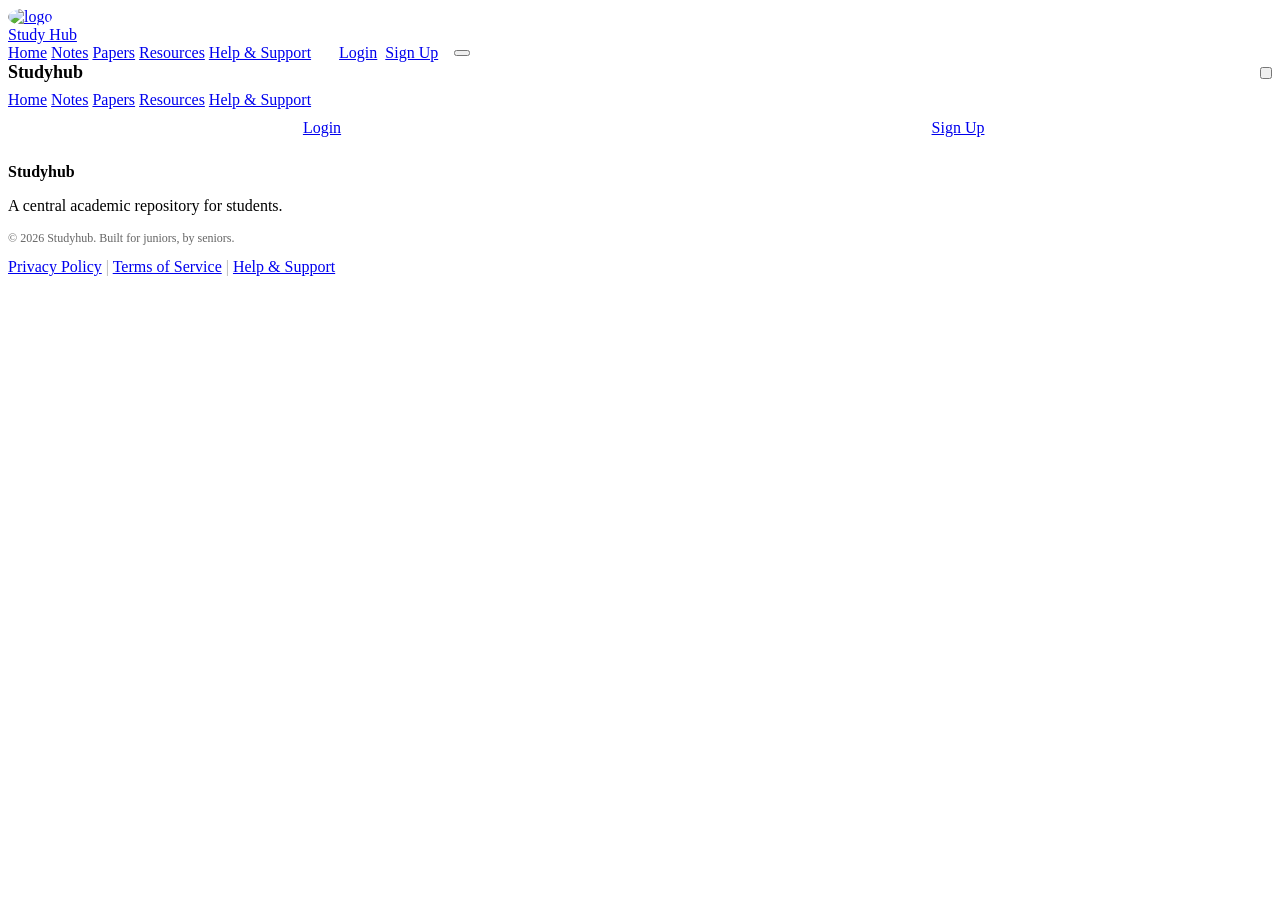
==== index.html @ f45376e8 "Update index.html" ====
<!DOCTYPE html>
<html lang="en">
<head>
  <meta charset="UTF-8">
  <meta name="viewport" content="width=device-width, initial-scale=1.0">
  <title>Studyhub - Notes, Papers, and Resources</title>
  <meta name="description" content="A comprehensive academic sharing resource hub for notes, PYQs, and textbooks.">
  <link rel="stylesheet" href="/style.css?v=1.0.3">
  <!-- Lucide Icons CDN -->
  <script src="https://unpkg.com/lucide@latest"></script>
</head>
<style>
  .logo-image{
    width: 50px;
    height: 50px;
    border-radius: 50%;
  }
</style>
<body>
  <div class="app-container">
    <!-- Navbar -->
    <header class="navbar">
      <a href="#/" class="logo">
        <div class="logoimg">
          <img src="logo.png" alt="logo" class="logo-image" />
        </div>
        <!-- <div class="logo-dot"></div> -->
        <span>Study Hub</span>
      </a>

      <!-- Desktop Nav Links & Auth State Wrapper -->
      <div style="display: flex; align-items: center; gap: 16px;">
        <!-- Desktop Nav Links -->
        <nav class="nav-links desktop-nav">
          <a href="#/" class="nav-link" id="nav-home">Home</a>
          <a href="#/notes" class="nav-link" id="nav-notes">Notes</a>
          <a href="#/papers" class="nav-link" id="nav-papers">Papers</a>
          <a href="#/resources" class="nav-link" id="nav-resources">Resources</a>
          <a href="#/support" class="nav-link" id="nav-support">Help & Support</a>
          <a href="#/my-uploads" class="nav-link" id="nav-my-uploads" style="display: none; align-items: center; gap: 4px;">
            <i data-lucide="folder-heart" style="width: 16px; height: 16px;"></i> My Uploads
          </a>
          <a href="#/admin" class="nav-link" id="nav-admin" style="display: none; align-items: center; gap: 4px;">
            <i data-lucide="shield-alert" style="width: 16px; height: 16px;"></i> Admin
          </a>
        </nav>

        <!-- Auth state container (visible on both mobile and desktop) -->
        <div id="nav-auth-container" style="display: flex; align-items: center;">
          <!-- Will be populated by app.js -->
        </div>

        <!-- Hamburger Button (Mobile Only) -->
        <button id="btn-hamburger" class="btn-hamburger" aria-label="Toggle Navigation Menu">
          <i data-lucide="menu"></i>
        </button>
      </div>
    </header>

    <!-- Mobile Navigation Drawer Overlay -->
    <div id="mobile-nav-overlay" class="mobile-nav-overlay"></div>

    <!-- Mobile Navigation Drawer -->
    <div id="mobile-nav-menu" class="mobile-nav-menu">
      <!-- Dynamically filled by app.js -->
    </div>

    <!-- Main Content Container -->
    <main class="main-content" id="main-mount">
      
      <!-- LOADING SCREEN -->
      <div id="view-loading" class="page-view" style="display: flex; justify-content: center; align-items: center; min-height: 50vh;">
        <div style="text-align: center;">
          <div style="width: 40px; height: 40px; border: 4px solid var(--primary-accent); border-top-color: #1e56a0; border-radius: 50%; animation: spin 1s linear infinite; margin: 0 auto 16px;"></div>
          <h3>Study Hub is loading...</h3>
          <style>
            @keyframes spin { to { transform: rotate(360deg); } }
            .page-view { display: none; width: 100%; }
          </style>
        </div>
      </div>

      <!-- HOME PAGE VIEW -->
      <div id="view-home" class="page-view">
        <div class="home-container">
          <!-- Hero Section -->
          <section class="hero">
            <div class="hero-content">
              <h1>
                All Your <span style="color: var(--primary);">Study</span><br />
                Notes & Papers in<br />
                One Place
              </h1>
              <p>
                A study hub for students. Access notes, previous year papers, lab
                manuals and more – organized semester-wise for our juniors.
              </p>
              <div class="hero-actions">
                <a href="#/notes" class="btn btn-primary">Browse Notes</a>
                <a href="#/papers" class="btn btn-secondary">Previous Year Papers</a>
              </div>
            </div>

            <!-- Why card -->
            <div class="why-card">
              <h3>Why Study Hub?</h3>
              <ul class="why-list">
                <li class="why-item">
                  <span class="why-icon"><i data-lucide="check-square" style="width: 18px; height: 18px; color: var(--success);"></i></span>
                  <span>First-year friendly</span>
                </li>
                <li class="why-item">
                  <span class="why-icon"><i data-lucide="check-square" style="width: 18px; height: 18px; color: var(--success);"></i></span>
                  <span>Subject-wise notes & PYQs</span>
                </li>
                <li class="why-item">
                  <span class="why-icon"><i data-lucide="check-square" style="width: 18px; height: 18px; color: var(--success);"></i></span>
                  <span>Fast access via Google Drive PDFs</span>
                </li>
                <li class="why-item">
                  <span class="why-icon"><i data-lucide="check-square" style="width: 18px; height: 18px; color: var(--success);"></i></span>
                  <span>Built by seniors for juniors</span>
                </li>
              </ul>
            </div>
          </section>

          <!-- Announcements Section -->
          <section style="margin-top: 40px;">
            <div class="announcements-header">
              <h3 class="section-title">
                <i data-lucide="megaphone" style="color: var(--primary); width: 24px; height: 24px;"></i>
                Latest Announcements
              </h3>
              <button id="btn-add-announcement" class="btn btn-secondary btn-sm" style="display: none; align-items: center; gap: 4px;">
                <i data-lucide="plus" style="width: 16px; height: 16px;"></i> <span id="text-add-announcement">Add Announcement</span>
              </button>
            </div>
            
            <p style="color: var(--text-muted); margin-bottom: 20px; font-size: 15px;">
              Stay updated with the latest college and study updates
            </p>

            <!-- Add Announcement Form -->
            <form id="form-announcement" class="card" style="display: none; margin-bottom: 24px; animation: modalEnter 0.2s ease;">
              <h4 style="color: var(--primary-dark); margin-bottom: 16px;">New Announcement</h4>
              <div class="form-group">
                <label class="form-label" for="ann-title">Title</label>
                <input type="text" id="ann-title" class="form-input" placeholder="e.g. End Semester Exam Dates" required />
              </div>
              <div class="form-group">
                <label class="form-label" for="ann-content">Content</label>
                <textarea id="ann-content" class="form-input" style="min-height: 100px; resize: vertical;" placeholder="Details of the announcement..." required></textarea>
              </div>
              <button type="submit" class="btn btn-primary btn-sm">Post Announcement</button>
            </form>

            <div id="announcements-list-container">
              <!-- Rendered via JS -->
            </div>
          </section>
        </div>
      </div>

      <!-- LOGIN VIEW -->
      <div id="view-login" class="page-view">
        <div class="auth-container">
          <div class="card auth-card">
            <div class="auth-header">
              <h2>Welcome Back</h2>
              <p>Login to access your notes, PYQs, and resources</p>
            </div>

            <div id="login-error-alert" class="alert alert-danger" style="display: none;"></div>

            <form id="form-login">
              <div class="form-group">
                <label class="form-label" for="login-phone">Phone Number</label>
                <div style="position: relative;">
                  <i data-lucide="phone" style="position: absolute; left: 14px; top: 50%; transform: translateY(-50%); color: var(--text-muted); width: 18px; height: 18px;"></i>
                  <input id="login-phone" type="tel" class="form-input" style="padding-left: 44px;" placeholder="Enter 10-digit number" required />
                </div>
              </div>

              <div class="form-group">
                <label class="form-label" for="login-password">Password</label>
                <div style="position: relative;">
                  <i data-lucide="lock" style="position: absolute; left: 14px; top: 50%; transform: translateY(-50%); color: var(--text-muted); width: 18px; height: 18px;"></i>
                  <input id="login-password" type="password" class="form-input" style="padding-left: 44px; padding-right: 44px;" placeholder="••••••••" required />
                  <button type="button" id="btn-show-login-password" style="position: absolute; right: 14px; top: 50%; transform: translateY(-50%); background: none; border: none; cursor: pointer; color: var(--text-muted); display: flex; align-items: center; padding: 0;" title="Show Password">
                    <i data-lucide="eye" style="width: 18px; height: 18px;"></i>
                  </button>
                </div>
              </div>

              <button type="submit" class="btn btn-primary" style="width: 100%; margin-top: 10px;">
                <span id="login-btn-content" style="display: flex; align-items: center; justify-content: center; gap: 6px;">
                  <i data-lucide="log-in" style="width: 18px; height: 18px;"></i> Login
                </span>
              </button>
            </form>

            <div class="form-footer">
              Don't have an account? <a href="#/signup">Sign Up</a>
            </div>
          </div>
        </div>
      </div>

      <!-- SIGNUP VIEW -->
      <div id="view-signup" class="page-view">
        <div class="auth-container">
          <div class="card auth-card">
            <div class="auth-header">
              <h2>Create Account</h2>
              <p>Join Studyhub to manage and download papers & notes</p>
            </div>

            <div id="signup-error-alert" class="alert alert-danger" style="display: none;"></div>
            <div id="signup-success-alert" class="alert alert-success" style="display: none; align-items: flex-start; gap: 8px;">
              <i data-lucide="check-circle" style="flex-shrink: 0; margin-top: 2px; width: 20px; height: 20px;"></i>
              <span id="signup-success-text"></span>
            </div>

            <form id="form-signup">
              <div class="form-group">
                <label class="form-label" for="signup-name">Full Name</label>
                <div style="position: relative;">
                  <i data-lucide="user" style="position: absolute; left: 14px; top: 50%; transform: translateY(-50%); color: var(--text-muted); width: 18px; height: 18px;"></i>
                  <input id="signup-name" type="text" class="form-input" style="padding-left: 44px;" placeholder="John Doe" required />
                </div>
              </div>

              <div class="form-group">
                <label class="form-label" for="signup-phone">Phone Number</label>
                <div style="position: relative;">
                  <i data-lucide="phone" style="position: absolute; left: 14px; top: 50%; transform: translateY(-50%); color: var(--text-muted); width: 18px; height: 18px;"></i>
                  <input id="signup-phone" type="tel" class="form-input" style="padding-left: 44px;" placeholder="Enter 10-digit number" required />
                </div>
              </div>

              <div class="form-group">
                <label class="form-label" for="signup-password">Password</label>
                <div style="position: relative;">
                  <i data-lucide="lock" style="position: absolute; left: 14px; top: 50%; transform: translateY(-50%); color: var(--text-muted); width: 18px; height: 18px;"></i>
                  <input id="signup-password" type="password" class="form-input" style="padding-left: 44px; padding-right: 44px;" placeholder="Min 6 characters" required />
                  <button type="button" id="btn-show-signup-password" style="position: absolute; right: 14px; top: 50%; transform: translateY(-50%); background: none; border: none; cursor: pointer; color: var(--text-muted); display: flex; align-items: center; padding: 0;" title="Show Password">
                    <i data-lucide="eye" style="width: 18px; height: 18px;"></i>
                  </button>
                </div>
              </div>

              <div class="form-group">
                <label class="form-label" for="signup-role">Register As</label>
                <div style="position: relative;">
                  <i data-lucide="user-cog" style="position: absolute; left: 14px; top: 50%; transform: translateY(-50%); color: var(--text-muted); width: 18px; height: 18px; pointer-events: none; z-index: 10;"></i>
                  <select id="signup-role" class="form-input" style="padding-left: 44px; appearance: none; -webkit-appearance: none; background-image: url('data:image/svg+xml;charset=utf-8,%3Csvg xmlns=\'http://www.w3.org/2000/svg\' viewBox=\'0 0 24 24\' fill=\'none\' stroke=\'%2364748b\' stroke-width=\'2\' stroke-linecap=\'round\' stroke-linejoin=\'round\'%3E%3Cpath d=\'m6 9 6 6 6-6\'/%3E%3C/svg%3E'); background-repeat: no-repeat; background-position: right 14px center; background-size: 16px; padding-right: 40px;" required>
                    <option value="student">Student</option>
                    <option value="educator">Educator (Teacher)</option>
                    <option value="admin">Admin</option>
                  </select>
                </div>
                <span id="signup-role-hint" style="font-size: 11px; color: var(--text-muted); marginTop: 6px; display: block;">
                  ✓ Instant approval. Get immediate access.
                </span>
              </div>

              <button type="submit" class="btn btn-primary" style="width: 100%; margin-top: 10px;">
                <span id="signup-btn-content" style="display: flex; align-items: center; justify-content: center; gap: 6px;">
                  <i data-lucide="user-plus" style="width: 18px; height: 18px;"></i> Register
                </span>
              </button>
            </form>

            <div class="form-footer">
              Already have an account? <a href="#/login">Login</a>
            </div>
          </div>
        </div>
      </div>

      <!-- NOTES VIEW -->
      <div id="view-notes" class="page-view">
        <div class="folder-page-header">
          <div class="folder-breadcrumbs" id="notes-breadcrumbs">
            <!-- Populated dynamically -->
          </div>
          <div id="notes-header-actions">
            <!-- Populated dynamically -->
          </div>
        </div>

        <div id="notes-content-container">
          <!-- Populated dynamically -->
        </div>
      </div>

      <!-- PAPERS VIEW -->
      <div id="view-papers" class="page-view">
        <div class="folder-page-header">
          <div class="folder-breadcrumbs" id="papers-breadcrumbs">
            <!-- Populated dynamically -->
          </div>
          <div id="papers-header-actions">
            <!-- Populated dynamically -->
          </div>
        </div>

        <div id="papers-content-container">
          <!-- Populated dynamically -->
        </div>
      </div>

      <!-- RESOURCES VIEW -->
      <div id="view-resources" class="page-view">
        <div class="folder-page-header">
          <div class="folder-breadcrumbs" id="resources-breadcrumbs">
            <!-- Populated dynamically -->
          </div>
          <div id="resources-header-actions">
            <!-- Populated dynamically -->
          </div>
        </div>

        <div id="resources-content-container">
          <!-- Populated dynamically -->
        </div>
      </div>

      <!-- ADMIN DASHBOARD VIEW -->
      <div id="view-admin" class="page-view">
        <div class="folder-page-header">
          <div class="folder-breadcrumbs">
            <span class="breadcrumb-active" style="display: flex; align-items: center; gap: 8px;">
              <i data-lucide="shield-check" style="color: var(--primary); width: 22px; height: 22px;"></i> 
              Control Panel (<span id="admin-panel-role-label">Admin</span>)
            </span>
          </div>
        </div>

        <div id="admin-error-alert" class="alert alert-danger" style="display: none;"></div>

        <div class="dashboard-grid">
          <!-- Pending Approvals -->
          <div>
            <h3 class="section-title" style="margin-bottom: 16px; font-size: 20px;">
              <i data-lucide="shield-alert" style="color: var(--warning); width: 20px; height: 20px;"></i> 
              Pending Approvals (<span id="pending-users-count">0</span>)
            </h3>
            <p style="color: var(--text-muted); margin-bottom: 20px; font-size: 14px;">
              Educators and admins require registration approval before accessing Studyhub contents.
            </p>
            <div id="pending-users-list-container">
              <!-- Rendered via JS -->
            </div>
          </div>

          <!-- User Directory -->
          <div>
            <h3 class="section-title" style="margin-bottom: 16px; font-size: 20px;">
              <i data-lucide="users" style="color: var(--primary); width: 20px; height: 20px;"></i> 
              User Directory (<span id="all-users-count">0</span>)
            </h3>
            <p id="admin-directory-hint" style="color: var(--text-muted); margin-bottom: 20px; font-size: 14px;">
              Admin view: You can manage and delete Student accounts only.
            </p>
            <div class="calculator-tabs" id="directory-tabs" style="margin-bottom: 20px;">
              <!-- Dynamic tabs loaded here -->
            </div>
            <div id="all-users-list-container" class="users-list">
              <!-- Rendered via JS -->
            </div>
          </div>
        </div>

        <!-- Help & Support Requests Section -->
        <div style="margin-top: 40px; border-top: 1px solid var(--border-color); padding-top: 30px;">
          <h3 class="section-title" style="margin-bottom: 16px; font-size: 20px;">
            <i data-lucide="help-circle" style="color: var(--primary); width: 20px; height: 20px;"></i> 
            Help & Support Requests (<span id="support-requests-count">0</span>)
          </h3>
          <p style="color: var(--text-muted); margin-bottom: 20px; font-size: 14px;">
            View and manage support tickets, feature requests, or queries submitted by educators and students.
          </p>
          <div id="support-requests-list-container">
            <!-- Rendered via JS -->
          </div>
        </div>
      </div>

      <!-- MY UPLOADS VIEW -->
      <div id="view-my-uploads" class="page-view">
        <div class="folder-page-header">
          <div class="folder-breadcrumbs">
            <span class="breadcrumb-active" style="display: flex; align-items: center; gap: 8px;">
              <i data-lucide="folder-heart" style="color: var(--primary); width: 22px; height: 22px;"></i> 
              My Uploaded Documents
            </span>
          </div>
        </div>

        <div style="margin-bottom: 24px; display: flex; flex-direction: column; gap: 12px;">
          <p style="color: var(--text-muted); font-size: 15px; margin: 0;">
            Below is the list of documents (notes, papers, textbooks) that you have uploaded. You can view, edit, or delete them.
          </p>
          <div class="search-input-wrapper" style="max-width: 400px; margin-top: 10px;">
            <i data-lucide="search" class="search-input-icon" style="width: 18px; height: 18px;"></i>
            <input type="text" id="my-uploads-search" class="form-input search-input" placeholder="Search your uploads..." />
          </div>
        </div>

        <div id="my-uploads-list-container" class="docs-list">
          <!-- Populated dynamically via JS -->
        </div>
      </div>

      <!-- HELP & SUPPORT VIEW -->
      <div id="view-support" class="page-view">
        <div class="support-container" style="max-width: 600px; margin: 0 auto;">
          <div class="card support-card">
            <div class="auth-header" style="margin-bottom: 24px;">
              <h2 style="display: flex; align-items: center; justify-content: center; gap: 8px;">
                <i data-lucide="help-circle" style="color: var(--primary); width: 28px; height: 28px;"></i>
                Help & Support
              </h2>
              <p>Share your requests, questions, or issues with our admin team</p>
            </div>

            <div id="support-error-alert" class="alert alert-danger" style="display: none;"></div>
            <div id="support-success-alert" class="alert alert-success" style="display: none;"></div>

            <form id="form-support">
              <div class="form-group-grid" style="display: grid; grid-template-columns: 1fr 1fr; gap: 12px; margin-bottom: 16px;">
                <div class="form-group" style="margin: 0;">
                  <label class="form-label">Your Name</label>
                  <input id="support-user-name" type="text" class="form-input" disabled />
                </div>
                <div class="form-group" style="margin: 0;">
                  <label class="form-label">Phone Number</label>
                  <input id="support-user-phone" type="text" class="form-input" disabled />
                </div>
              </div>

              <div class="form-group" style="margin-top: 16px;">
                <label class="form-label">Role</label>
                <input id="support-user-role" type="text" class="form-input" style="text-transform: capitalize;" disabled />
              </div>

              <div class="form-group">
                <label class="form-label" for="support-subject">Subject</label>
                <input id="support-subject" type="text" class="form-input" placeholder="e.g., Unable to download Engineering Physics PYQ" required />
              </div>

              <div class="form-group">
                <label class="form-label" for="support-message">Message</label>
                <textarea id="support-message" class="form-input" style="min-height: 120px; resize: vertical;" placeholder="Provide details of your request or issue..." required></textarea>
              </div>

              <button type="submit" class="btn btn-primary" style="width: 100%; margin-top: 10px;">
                <span id="support-btn-content" style="display: flex; align-items: center; justify-content: center; gap: 6px;">
                  <i data-lucide="send" style="width: 18px; height: 18px;"></i> Submit Request
                </span>
              </button>
            </form>
          </div>
        </div>
      </div>

    </main>

    <!-- Footer -->
    <footer class="footer">
      <div>
        <p style="font-weight: 700; font-size: 16px; margin-bottom: 8px;">Studyhub</p>
        <p>A central academic repository for students.</p>
        <p style="font-size: 12px; opacity: 0.6;">&copy; <span id="footer-year">2026</span> Studyhub. Built for juniors, by seniors.</p>
      </div>
      <div class="footer-links">
        <a href="#privacy" class="footer-link">Privacy Policy</a>
        <span style="opacity: 0.3;">|</span>
        <a href="#terms" class="footer-link">Terms of Service</a>
        <span style="opacity: 0.3;">|</span>
        <a href="#/support" class="footer-link">Help & Support</a>
      </div>
    </footer>
  </div>

  <!-- --- SYSTEM MODALS --- -->

  <!-- 1. Folder Modal (Create / Rename subject folder) -->
  <div id="modal-folder" class="modal-overlay" style="display: none;">
    <div class="modal-content">
      <div class="modal-header">
        <h3 class="modal-title" id="modal-folder-title">Add Subject Folder</h3>
        <button id="modal-folder-close" class="modal-close">&times;</button>
      </div>
      <form id="form-folder">
        <input type="hidden" id="modal-folder-id" value="">
        <input type="hidden" id="modal-folder-section-type" value=""> <!-- notes/papers/lab_manuals/books -->
        <div class="form-group">
          <label class="form-label" for="modal-folder-name">Subject Name</label>
          <input type="text" id="modal-folder-name" class="form-input" placeholder="e.g. Engineering Mathematics II" required />
        </div>
        <div class="form-actions">
          <button type="button" id="modal-folder-cancel" class="btn btn-secondary">Cancel</button>
          <button type="submit" class="btn btn-primary">Save</button>
        </div>
      </form>
    </div>
  </div>

  <!-- 2. Upload Document Modal -->
  <div id="modal-upload" class="modal-overlay" style="display: none;">
    <div class="modal-content">
      <div class="modal-header">
        <h3 class="modal-title" id="modal-upload-title">Upload PDF</h3>
        <button id="modal-upload-close" class="modal-close">&times;</button>
      </div>
      <div id="upload-error-alert" class="alert alert-danger" style="display: none;"></div>
      <form id="form-upload">
        <input type="hidden" id="upload-section-type" value=""> <!-- notes/paper/lab_manual/book/syllabus -->
        <input type="hidden" id="upload-folder-id" value="">
        <input type="hidden" id="upload-folder-name" value="">

        <div class="form-group">
          <label class="form-label" for="upload-doc-title">Document Title</label>
          <input type="text" id="upload-doc-title" class="form-input" placeholder="e.g. Unit 1 Notes" required />
        </div>

        <div class="form-group" id="upload-subject-display-group">
          <label class="form-label" for="upload-doc-subject-display">Subject</label>
          <input type="text" id="upload-doc-subject-display" class="form-input" value="" disabled />
        </div>

        <!-- Subject selection dropdown, visible ONLY for syllabus uploads -->
        <div class="form-group" id="upload-syllabus-subject-group" style="display: none;">
          <label class="form-label" for="upload-syllabus-subject-select">Subject Tag</label>
          <select id="upload-syllabus-subject-select" class="form-select">
            <option value="Syllabus">General Syllabus</option>
            <!-- Filled dynamically -->
          </select>
        </div>

        <div class="form-group">
          <label class="form-label" for="upload-doc-year">Academic Year</label>
          <select id="upload-doc-year" class="form-select">
            <!-- Dynamic academic years populated here -->
          </select>
        </div>

        <div class="form-group">
          <label class="form-label">Document Source</label>
          <div class="calculator-tabs" style="margin-bottom: 12px; display: grid; grid-template-columns: 1fr 1fr; gap: 8px;">
            <button type="button" class="calc-tab active" id="tab-upload-file" style="padding: 8px; font-size: 13px;">Upload PDF File</button>
            <button type="button" class="calc-tab" id="tab-upload-link" style="padding: 8px; font-size: 13px;">Paste Document Link</button>
          </div>
        </div>

        <!-- File Upload Section -->
        <div class="form-group" id="group-upload-file">
          <label class="form-label">Select PDF Document</label>
          <div id="upload-drag-box" class="file-upload-box">
            <i data-lucide="upload-cloud" class="file-upload-icon" style="width: 30px; height: 30px;"></i>
            <p style="font-size: 14px; font-weight: 600;" id="upload-file-label">Click to browse files</p>
            <p style="font-size: 11px; color: var(--text-muted); margin-top: 4px;">Only PDF documents are allowed (Maximum 10 MB)</p>
            <input type="file" id="upload-file-input" accept="application/pdf" style="display: none;" />
          </div>
        </div>

        <!-- Link Paste Section -->
        <div class="form-group" id="group-upload-link" style="display: none;">
          <label class="form-label" for="upload-link-input">Document Link (e.g. Google Drive, OneDrive)</label>
          <div style="position: relative;">
            <i data-lucide="link" style="position: absolute; left: 14px; top: 50%; transform: translateY(-50%); color: var(--text-muted); width: 18px; height: 18px;"></i>
            <input id="upload-link-input" type="url" class="form-input" style="padding-left: 44px;" placeholder="https://drive.google.com/..." />
          </div>
          <p style="font-size: 11px; color: var(--text-muted); margin-top: 6px;">
            Make sure the link sharing settings are set to "Anyone with the link can view".
          </p>
        </div>

        <div class="form-actions">
          <button type="button" id="modal-upload-cancel" class="btn btn-secondary">Cancel</button>
          <button type="submit" class="btn btn-primary" id="btn-upload-submit">Upload</button>
        </div>
      </form>
    </div>
  </div>

  <!-- 3. Edit Document Modal -->
  <div id="modal-edit-document" class="modal-overlay" style="display: none;">
    <div class="modal-content">
      <div class="modal-header">
        <h3 class="modal-title">Edit Document Details</h3>
        <button id="modal-edit-document-close" class="modal-close">&times;</button>
      </div>
      <div id="edit-doc-error-alert" class="alert alert-danger" style="display: none;"></div>
      <form id="form-edit-document">
        <input type="hidden" id="edit-doc-id" value="">

        <div class="form-group">
          <label class="form-label" for="edit-doc-title">Document Title</label>
          <input type="text" id="edit-doc-title" class="form-input" placeholder="e.g. Unit 1 Notes" required />
        </div>

        <div class="form-group">
          <label class="form-label" for="edit-doc-subject">Subject</label>
          <input type="text" id="edit-doc-subject" class="form-input" placeholder="e.g. Mathematics II" />
        </div>

        <div class="form-group">
          <label class="form-label" for="edit-doc-year">Academic Year</label>
          <select id="edit-doc-year" class="form-select">
            <!-- Dynamic academic years populated here -->
          </select>
        </div>

        <div class="form-actions">
          <button type="button" id="modal-edit-document-cancel" class="btn btn-secondary">Cancel</button>
          <button type="submit" class="btn btn-primary" id="btn-edit-document-submit">Save Changes</button>
        </div>
      </form>
    </div>
  </div>

  <!-- 4. Send Message Modal (Admin Only) -->
  <div id="modal-send-message" class="modal-overlay" style="display: none;">
    <div class="modal-content">
      <div class="modal-header">
        <h3 class="modal-title">Send Request / Message</h3>
        <button id="modal-send-message-close" class="modal-close">&times;</button>
      </div>
      <div id="send-message-error-alert" class="alert alert-danger" style="display: none;"></div>
      <form id="form-send-message">
        <input type="hidden" id="send-message-user-id" value="">
        <div class="form-group">
          <label class="form-label" style="font-weight: 600;">Recipient</label>
          <input type="text" id="send-message-recipient-name" class="form-input" disabled />
        </div>
        <div class="form-group">
          <label class="form-label" for="send-message-body" style="font-weight: 600;">Message Body</label>
          <textarea id="send-message-body" class="form-input" style="min-height: 120px; resize: vertical;" placeholder="e.g. Please upload the Engineering Physics Lab Manual Unit 2 PDF." required></textarea>
          <p style="font-size: 11px; color: var(--text-muted); margin-top: 6px;">
            The message will be automatically formatted and sent anonymously as <strong>ADMIN</strong>.
          </p>
        </div>
        <div class="form-actions">
          <button type="button" id="modal-send-message-cancel" class="btn btn-secondary">Cancel</button>
          <button type="submit" class="btn btn-primary" id="btn-send-message-submit">Send Message</button>
        </div>
      </form>
    </div>
  </div>

  <!-- 5. View Notification Modal (Recipient View) -->
  <div id="modal-view-notification" class="modal-overlay" style="display: none; z-index: 1100;">
    <div class="modal-content" style="max-width: 500px; border-left: 5px solid var(--primary); box-shadow: 0 20px 25px -5px rgba(0, 0, 0, 0.1), 0 10px 10px -5px rgba(0, 0, 0, 0.04);">
      <div class="modal-header" style="border-bottom: none; padding-bottom: 0;">
        <h3 class="modal-title" style="display: flex; align-items: center; gap: 8px; color: var(--primary-dark);">
          <i data-lucide="bell" style="width: 20px; height: 20px; color: var(--primary);"></i>
          New Notification
        </h3>
        <button id="modal-view-notification-close" class="modal-close">&times;</button>
      </div>
      <div style="padding: 20px 24px;">
        <pre id="notification-message-content" style="font-family: 'Outfit', sans-serif; font-size: 15px; line-height: 1.6; color: var(--text-main); white-space: pre-wrap; background-color: rgba(30, 86, 160, 0.03); padding: 16px; border-radius: var(--radius-sm); border: 1px dashed rgba(30, 86, 160, 0.15); margin: 0;"></pre>
      </div>
      <div class="form-actions" style="border-top: none; padding-top: 0; padding-bottom: 24px;">
        <button type="button" id="btn-notification-acknowledge" class="btn btn-primary" style="width: 100%;">Acknowledge & Close</button>
      </div>
    </div>
  </div>

  <script src="/app.js?v=1.0.3"></script>
</body>
</html>
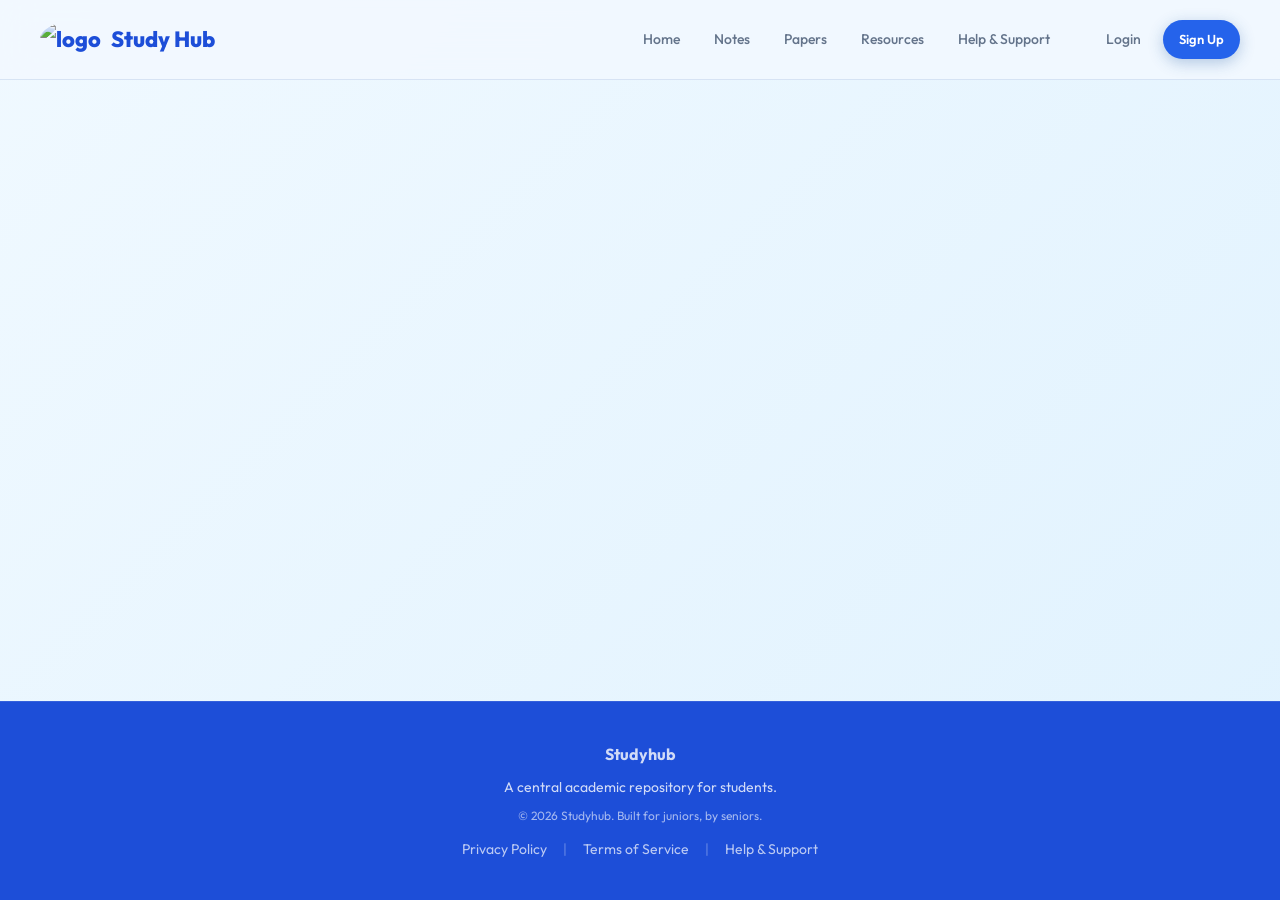
==== commit b8a07c7b: "Update index.html" ====
--- a/index.html
+++ b/index.html
@@ -40,6 +40,9 @@
           <a href="#/my-uploads" class="nav-link" id="nav-my-uploads" style="display: none; align-items: center; gap: 4px;">
             <i data-lucide="folder-heart" style="width: 16px; height: 16px;"></i> My Uploads
           </a>
+          <a href="#/teacher-dashboard" class="nav-link" id="nav-teacher-dashboard" style="display: none; align-items: center; gap: 4px;">
+            <i data-lucide="presentation" style="width: 16px; height: 16px;"></i> Teacher Dashboard
+          </a>
           <a href="#/admin" class="nav-link" id="nav-admin" style="display: none; align-items: center; gap: 4px;">
             <i data-lucide="shield-alert" style="width: 16px; height: 16px;"></i> Admin
           </a>
@@ -101,27 +104,16 @@
               </div>
             </div>
 
-            <!-- Why card -->
-            <div class="why-card">
-              <h3>Why Study Hub?</h3>
-              <ul class="why-list">
-                <li class="why-item">
-                  <span class="why-icon"><i data-lucide="check-square" style="width: 18px; height: 18px; color: var(--success);"></i></span>
-                  <span>First-year friendly</span>
-                </li>
-                <li class="why-item">
-                  <span class="why-icon"><i data-lucide="check-square" style="width: 18px; height: 18px; color: var(--success);"></i></span>
-                  <span>Subject-wise notes & PYQs</span>
-                </li>
-                <li class="why-item">
-                  <span class="why-icon"><i data-lucide="check-square" style="width: 18px; height: 18px; color: var(--success);"></i></span>
-                  <span>Fast access via Google Drive PDFs</span>
-                </li>
-                <li class="why-item">
-                  <span class="why-icon"><i data-lucide="check-square" style="width: 18px; height: 18px; color: var(--success);"></i></span>
-                  <span>Built by seniors for juniors</span>
-                </li>
-              </ul>
+            <!-- Teacher Leaderboard Card -->
+            <div class="why-card" id="teacher-ranking-card">
+              <h3 style="display: flex; align-items: center; gap: 8px;">
+                <i data-lucide="award" style="color: var(--warning); width: 22px; height: 22px;"></i>
+                Teacher Leaderboard
+              </h3>
+              <p style="font-size: 11px; color: var(--text-muted); margin-bottom: 12px;">Ranked by uploads and likes points</p>
+              <div id="teacher-ranking-list" style="display: flex; flex-direction: column; gap: 10px; max-height: 230px; overflow-y: auto; padding-right: 8px;">
+                <!-- Populated dynamically via JS -->
+              </div>
             </div>
           </section>
 
@@ -157,6 +149,31 @@
 
             <div id="announcements-list-container">
               <!-- Rendered via JS -->
+            </div>
+          </section>
+
+          <!-- Relocated Why Card Section -->
+          <section style="margin-top: 50px; border-top: 1px solid var(--border-color); padding-top: 30px;">
+            <div class="card why-card" style="max-width: 650px; margin: 0 auto; padding: 30px;">
+              <h3 style="text-align: center; margin-bottom: 20px; font-size: 20px; color: var(--primary-dark);">Why Study Hub?</h3>
+              <ul class="why-list" style="display: grid; grid-template-columns: repeat(auto-fit, minmax(240px, 1fr)); gap: 16px; padding-left: 0;">
+                <li class="why-item" style="display: flex; align-items: center; gap: 10px; font-size: 14px;">
+                  <span class="why-icon"><i data-lucide="check-square" style="width: 18px; height: 18px; color: var(--success); flex-shrink: 0;"></i></span>
+                  <span>First-year friendly</span>
+                </li>
+                <li class="why-item" style="display: flex; align-items: center; gap: 10px; font-size: 14px;">
+                  <span class="why-icon"><i data-lucide="check-square" style="width: 18px; height: 18px; color: var(--success); flex-shrink: 0;"></i></span>
+                  <span>Subject-wise notes & PYQs</span>
+                </li>
+                <li class="why-item" style="display: flex; align-items: center; gap: 10px; font-size: 14px;">
+                  <span class="why-icon"><i data-lucide="check-square" style="width: 18px; height: 18px; color: var(--success); flex-shrink: 0;"></i></span>
+                  <span>Fast access via Google Drive PDFs</span>
+                </li>
+                <li class="why-item" style="display: flex; align-items: center; gap: 10px; font-size: 14px;">
+                  <span class="why-icon"><i data-lucide="check-square" style="width: 18px; height: 18px; color: var(--success); flex-shrink: 0;"></i></span>
+                  <span>Built by seniors for juniors</span>
+                </li>
+              </ul>
             </div>
           </section>
         </div>
@@ -370,6 +387,7 @@
             <div id="all-users-list-container" class="users-list">
               <!-- Rendered via JS -->
             </div>
+            <div id="directory-show-more-container" style="margin-top: 16px; display: flex; justify-content: center;"></div>
           </div>
         </div>
 
@@ -385,6 +403,22 @@
           <div id="support-requests-list-container">
             <!-- Rendered via JS -->
           </div>
+          <div id="support-show-more-container" style="margin-top: 20px; display: flex; justify-content: center;"></div>
+        </div>
+
+        <!-- Sent Notifications & Requests Section (Superadmins Only) -->
+        <div id="superadmin-messages-section" style="margin-top: 40px; border-top: 1px solid var(--border-color); padding-top: 30px; display: none;">
+          <h3 class="section-title" style="margin-bottom: 16px; font-size: 20px;">
+            <i data-lucide="mail" style="color: var(--primary); width: 20px; height: 20px;"></i> 
+            Sent Notifications & Requests (<span id="superadmin-messages-count">0</span>)
+          </h3>
+          <p style="color: var(--text-muted); margin-bottom: 20px; font-size: 14px;">
+            Superadmin Control: View, edit (unseen only), or delete all direct notification messages sent to users.
+          </p>
+          <div id="superadmin-messages-list-container">
+            <!-- Rendered via JS -->
+          </div>
+          <div id="messages-show-more-container" style="margin-top: 20px; display: flex; justify-content: center;"></div>
         </div>
       </div>
 
@@ -411,6 +445,58 @@
 
         <div id="my-uploads-list-container" class="docs-list">
           <!-- Populated dynamically via JS -->
+        </div>
+      </div>
+
+      <!-- TEACHER DASHBOARD VIEW -->
+      <div id="view-teacher-dashboard" class="page-view">
+        <div class="folder-page-header">
+          <div class="folder-breadcrumbs">
+            <span class="breadcrumb-active" style="display: flex; align-items: center; gap: 8px;">
+              <i data-lucide="presentation" style="color: var(--primary); width: 22px; height: 22px;"></i> 
+              Teacher Analytics & Rankings
+            </span>
+          </div>
+        </div>
+
+        <div style="margin-bottom: 24px;">
+          <p style="color: var(--text-muted); font-size: 15px; margin: 0;">
+            Track your uploaded files, likes, and view the global ranking of all enrolled educators.
+          </p>
+        </div>
+
+        <!-- Analytics Stats Cards -->
+        <div style="display: grid; grid-template-columns: repeat(auto-fit, minmax(220px, 1fr)); gap: 20px; margin-bottom: 40px;">
+          <div class="card" style="padding: 24px; text-align: center; border-left: 4px solid var(--primary);">
+            <div style="color: var(--text-muted); font-size: 13px; font-weight: 700; text-transform: uppercase; margin-bottom: 8px;">Your Total Uploads</div>
+            <div id="stats-own-uploads" style="font-size: 36px; font-weight: 800; color: var(--primary-dark);">0</div>
+            <p style="font-size: 11px; color: var(--text-muted); margin-top: 4px;">(+1 point per upload)</p>
+          </div>
+          <div class="card" style="padding: 24px; text-align: center; border-left: 4px solid var(--success);">
+            <div style="color: var(--text-muted); font-size: 13px; font-weight: 700; text-transform: uppercase; margin-bottom: 8px;">Total Likes Received</div>
+            <div id="stats-own-likes" style="font-size: 36px; font-weight: 800; color: var(--success);">0</div>
+            <p style="font-size: 11px; color: var(--text-muted); margin-top: 4px;">(+1 point per like)</p>
+          </div>
+          <div class="card" style="padding: 24px; text-align: center; border-left: 4px solid var(--warning);">
+            <div style="color: var(--text-muted); font-size: 13px; font-weight: 700; text-transform: uppercase; margin-bottom: 8px;">All Teachers' Uploads</div>
+            <div id="stats-total-teacher-uploads" style="font-size: 36px; font-weight: 800; color: var(--warning);">0</div>
+            <p style="font-size: 11px; color: var(--text-muted); margin-top: 4px;">Shared files by educators</p>
+          </div>
+        </div>
+
+        <!-- Teachers Directory and Rankings -->
+        <div style="border-top: 1px solid var(--border-color); padding-top: 30px;">
+          <h3 class="section-title" style="margin-bottom: 16px; font-size: 20px;">
+            <i data-lucide="award" style="color: var(--primary); width: 22px; height: 22px;"></i>
+            Educator Directory & Rankings
+          </h3>
+          <p style="color: var(--text-muted); margin-bottom: 20px; font-size: 14px;">
+            Full leaderboard list of educators with points (Uploads + Likes) and current website ranking.
+          </p>
+          
+          <div id="dashboard-ranking-list" style="display: flex; flex-direction: column; gap: 12px; max-width: 700px;">
+            <!-- Rendered via JS -->
+          </div>
         </div>
       </div>
 
@@ -640,8 +726,20 @@
         <div class="form-group">
           <label class="form-label" for="send-message-body" style="font-weight: 600;">Message Body</label>
           <textarea id="send-message-body" class="form-input" style="min-height: 120px; resize: vertical;" placeholder="e.g. Please upload the Engineering Physics Lab Manual Unit 2 PDF." required></textarea>
-          <p style="font-size: 11px; color: var(--text-muted); margin-top: 6px;">
-            The message will be automatically formatted and sent anonymously as <strong>ADMIN</strong>.
+          
+          <!-- Template selector section -->
+          <div style="margin-top: 10px; padding: 10px; background-color: #f8fafc; border-radius: var(--radius-sm); border: 1px solid var(--border-color);">
+            <span style="font-size: 11px; font-weight: 700; color: var(--text-muted); display: block; margin-bottom: 6px; text-transform: uppercase; letter-spacing: 0.5px;">Quick Templates:</span>
+            <div id="quick-templates-container" style="display: flex; gap: 6px; flex-wrap: wrap; margin-bottom: 8px;">
+              <!-- Dynamic templates loaded here -->
+            </div>
+            <button type="button" id="btn-save-as-template" class="btn btn-secondary btn-sm" style="font-size: 10px; padding: 4px 8px; display: inline-flex; align-items: center; gap: 4px; background-color: #ffffff; border-color: #cbd5e1;">
+              <i data-lucide="plus" style="width: 10px; height: 10px;"></i> Save Current Text as Template
+            </button>
+          </div>
+
+          <p style="font-size: 11px; color: var(--text-muted); margin-top: 8px;">
+            The message will be automatically formatted and sent anonymously as <strong>Admin</strong>.
           </p>
         </div>
         <div class="form-actions">
--- a/style.css
+++ b/style.css
@@ -0,0 +1,1605 @@
+@import url('https://fonts.googleapis.com/css2?family=Outfit:wght@300;400;500;600;700;800&display=swap');
+
+:root {
+  --primary: #2563eb;
+  --primary-dark: #1d4ed8;
+  --primary-light: #60a5fa;
+  --primary-accent: #eff6ff;
+  --bg-gradient: linear-gradient(135deg, #f0f9ff 0%, #e0f2fe 100%);
+  --text-main: #1c3d5a;
+  --text-muted: #64748b;
+  --white: #ffffff;
+  --danger: #ef4444;
+  --danger-hover: #dc2626;
+  --success: #22c55e;
+  --warning: #f59e0b;
+  --card-bg: rgba(255, 255, 255, 0.85);
+  --glass-bg: rgba(255, 255, 255, 0.7);
+  --border-color: rgba(30, 86, 160, 0.12);
+  --shadow-sm: 0 4px 6px -1px rgba(14, 56, 122, 0.05), 0 2px 4px -2px rgba(14, 56, 122, 0.05);
+  --shadow-md: 0 10px 15px -3px rgba(14, 56, 122, 0.08), 0 4px 6px -4px rgba(14, 56, 122, 0.08);
+  --shadow-lg: 0 20px 25px -5px rgba(14, 56, 122, 0.1), 0 8px 10px -6px rgba(14, 56, 122, 0.1);
+  --shadow-active: 0 0 0 3px rgba(30, 86, 160, 0.25);
+  --radius: 16px;
+  --radius-sm: 8px;
+  --radius-lg: 24px;
+  --transition: all 0.3s cubic-bezier(0.4, 0, 0.2, 1);
+}
+
+* {
+  box-sizing: border-box;
+  margin: 0;
+  padding: 0;
+}
+
+body {
+  font-family: 'Outfit', -apple-system, BlinkMacSystemFont, "Segoe UI", Roboto, Helvetica, Arial, sans-serif;
+  color: var(--text-main);
+  background: var(--bg-gradient);
+  min-height: 100vh;
+  line-height: 1.6;
+  overflow-x: hidden;
+}
+
+/* App structure */
+.app-container {
+  display: flex;
+  flex-direction: column;
+  min-height: 100vh;
+}
+
+.main-content {
+  flex: 1;
+  padding: 100px 24px 60px; /* Spacer for fixed navbar */
+  max-width: 1280px;
+  width: 100%;
+  margin: 0 auto;
+}
+
+/* Header & Navbar */
+.navbar {
+  position: fixed;
+  top: 0;
+  left: 0;
+  width: 100%;
+  height: 80px;
+  background: rgba(243, 248, 255, 0.85);
+  backdrop-filter: blur(16px);
+  -webkit-backdrop-filter: blur(16px);
+  border-bottom: 1px solid var(--border-color);
+  z-index: 100;
+  display: flex;
+  justify-content: space-between;
+  align-items: center;
+  padding: 0 40px;
+  transition: var(--transition);
+}
+
+.logo {
+  display: flex;
+  align-items: center;
+  font-size: 22px;
+  font-weight: 800;
+  color: var(--primary-dark);
+  text-decoration: none;
+  gap: 10px;
+}
+
+.logo-dot {
+  width: 14px;
+  height: 14px;
+  background-color: var(--primary);
+  border-radius: 50%;
+  box-shadow: 0 0 10px var(--primary);
+}
+
+.nav-links {
+  display: flex;
+  align-items: center;
+  gap: 6px;
+  flex-wrap: nowrap;
+}
+
+.nav-link {
+  text-decoration: none;
+  color: var(--text-muted);
+  padding: 8px 14px;
+  font-weight: 500;
+  border-radius: 20px;
+  font-size: 14px;
+  white-space: nowrap;
+  transition: var(--transition);
+}
+
+.nav-link:hover {
+  color: var(--primary-dark);
+  background-color: rgba(30, 86, 160, 0.05);
+}
+
+.nav-link.active {
+  color: var(--white) !important;
+  background-color: var(--primary);
+  box-shadow: 0 4px 15px rgba(30, 86, 160, 0.3);
+}
+
+.user-tag {
+  font-size: 12px;
+  padding: 3px 8px;
+  background-color: var(--primary-accent);
+  color: var(--primary-dark);
+  border-radius: 6px;
+  font-weight: 600;
+  text-transform: capitalize;
+  margin-left: 5px;
+}
+
+/* Hero Section */
+.hero {
+  display: grid;
+  grid-template-columns: 1.2fr 0.8fr;
+  gap: 40px;
+  align-items: center;
+  padding: 40px 0;
+  margin-bottom: 60px;
+}
+
+@media (max-width: 968px) {
+  .hero {
+    grid-template-columns: 1fr;
+    text-align: center;
+  }
+}
+
+.hero-content h1 {
+  font-size: 54px;
+  line-height: 1.15;
+  font-weight: 800;
+  color: var(--primary-dark);
+  margin-bottom: 24px;
+}
+
+.hero-content h1 span {
+  color: var(--primary);
+  position: relative;
+}
+
+.hero-content p {
+  font-size: 18px;
+  color: var(--text-muted);
+  margin-bottom: 36px;
+  max-width: 600px;
+}
+
+@media (max-width: 968px) {
+  .hero-content p {
+    margin-left: auto;
+    margin-right: auto;
+  }
+}
+
+.hero-actions {
+  display: flex;
+  gap: 16px;
+}
+
+@media (max-width: 968px) {
+  .hero-actions {
+    justify-content: center;
+  }
+}
+
+/* Cards & Containers */
+.card {
+  background: var(--card-bg);
+  backdrop-filter: blur(10px);
+  -webkit-backdrop-filter: blur(10px);
+  border: 1px solid var(--border-color);
+  border-radius: var(--radius);
+  padding: 30px;
+  box-shadow: var(--shadow-md);
+  transition: var(--transition);
+}
+
+.card:hover {
+  transform: translateY(-4px);
+  box-shadow: var(--shadow-lg);
+}
+
+.why-card {
+  background: var(--white);
+  border-radius: var(--radius);
+  padding: 35px;
+  box-shadow: var(--shadow-md);
+  border: 1px solid rgba(30, 86, 160, 0.05);
+}
+
+.why-card h3 {
+  font-size: 20px;
+  font-weight: 700;
+  color: var(--primary-dark);
+  margin-bottom: 20px;
+}
+
+.why-list {
+  list-style: none;
+}
+
+.why-item {
+  display: flex;
+  align-items: center;
+  gap: 12px;
+  font-size: 15px;
+  margin-bottom: 14px;
+  color: var(--text-main);
+  font-weight: 500;
+}
+
+.why-icon {
+  color: var(--success);
+  flex-shrink: 0;
+}
+
+/* Announcements */
+.announcements-header {
+  display: flex;
+  justify-content: space-between;
+  align-items: center;
+  margin-bottom: 20px;
+}
+
+.section-title {
+  display: flex;
+  align-items: center;
+  gap: 10px;
+  font-size: 24px;
+  font-weight: 700;
+  color: var(--primary-dark);
+}
+
+.announcements-container {
+  display: flex;
+  flex-direction: column;
+  gap: 16px;
+}
+
+.announcement-card {
+  background: var(--card-bg);
+  border: 1px solid var(--border-color);
+  border-radius: var(--radius);
+  padding: 24px;
+  box-shadow: var(--shadow-sm);
+  position: relative;
+  transition: var(--transition);
+}
+
+.announcement-card:hover {
+  box-shadow: var(--shadow-md);
+}
+
+.announcement-card h4 {
+  font-size: 18px;
+  font-weight: 600;
+  color: var(--primary-dark);
+  margin-bottom: 8px;
+}
+
+.announcement-date {
+  font-size: 12px;
+  color: var(--text-muted);
+  margin-bottom: 12px;
+  display: block;
+}
+
+.announcement-content {
+  font-size: 15px;
+  color: var(--text-main);
+}
+
+.announcement-delete {
+  position: absolute;
+  top: 20px;
+  right: 20px;
+  background: transparent;
+  border: none;
+  color: var(--danger);
+  cursor: pointer;
+  padding: 4px;
+  border-radius: 50%;
+  transition: var(--transition);
+}
+
+.announcement-delete:hover {
+  background-color: rgba(239, 68, 68, 0.1);
+}
+
+.empty-state {
+  text-align: center;
+  padding: 40px;
+  color: var(--text-muted);
+  font-style: italic;
+  background-color: rgba(255, 255, 255, 0.4);
+  border-radius: var(--radius);
+  border: 1px dashed var(--border-color);
+}
+
+/* Buttons */
+.btn {
+  display: inline-flex;
+  align-items: center;
+  justify-content: center;
+  gap: 8px;
+  padding: 12px 28px;
+  border-radius: 25px;
+  font-weight: 600;
+  font-size: 15px;
+  cursor: pointer;
+  transition: var(--transition);
+  border: none;
+  text-decoration: none;
+  outline: none;
+}
+
+.btn-primary {
+  background-color: var(--primary);
+  color: var(--white);
+  box-shadow: 0 4px 15px rgba(30, 86, 160, 0.3);
+}
+
+.btn-primary:hover {
+  background-color: var(--primary-dark);
+  transform: translateY(-2px);
+  box-shadow: 0 6px 20px rgba(30, 86, 160, 0.4);
+}
+
+.btn-secondary {
+  background-color: var(--white);
+  color: var(--primary);
+  border: 1px solid var(--border-color);
+  box-shadow: var(--shadow-sm);
+}
+
+.btn-secondary:hover {
+  background-color: var(--primary-accent);
+  color: var(--primary-dark);
+  transform: translateY(-2px);
+}
+
+.btn-danger {
+  background-color: var(--danger);
+  color: var(--white);
+  box-shadow: 0 4px 15px rgba(239, 68, 68, 0.2);
+}
+
+.btn-danger:hover {
+  background-color: var(--danger-hover);
+  transform: translateY(-2px);
+}
+
+.btn-sm {
+  padding: 8px 16px;
+  font-size: 13px;
+  border-radius: 20px;
+}
+
+/* Modals */
+.modal-overlay {
+  position: fixed;
+  top: 0;
+  left: 0;
+  width: 100vw;
+  height: 100vh;
+  background-color: rgba(14, 56, 122, 0.4);
+  backdrop-filter: blur(4px);
+  z-index: 1000;
+  display: flex;
+  justify-content: center;
+  align-items: center;
+}
+
+.modal-content {
+  background: var(--white);
+  border-radius: var(--radius);
+  padding: 35px;
+  max-width: 500px;
+  width: 90%;
+  box-shadow: var(--shadow-lg);
+  border: 1px solid var(--border-color);
+  position: relative;
+  animation: modalEnter 0.3s cubic-bezier(0.16, 1, 0.3, 1);
+}
+
+@keyframes modalEnter {
+  from {
+    opacity: 0;
+    transform: scale(0.95) translateY(10px);
+  }
+  to {
+    opacity: 1;
+    transform: scale(1) translateY(0);
+  }
+}
+
+.modal-header {
+  display: flex;
+  justify-content: space-between;
+  align-items: center;
+  margin-bottom: 24px;
+}
+
+.modal-title {
+  font-size: 20px;
+  font-weight: 700;
+  color: var(--primary-dark);
+}
+
+.modal-close {
+  background: none;
+  border: none;
+  color: var(--text-muted);
+  cursor: pointer;
+  font-size: 20px;
+  transition: var(--transition);
+}
+
+.modal-close:hover {
+  color: var(--primary-dark);
+}
+
+/* Form Styles */
+.form-group {
+  margin-bottom: 20px;
+}
+
+.form-label {
+  display: block;
+  font-size: 14px;
+  font-weight: 600;
+  color: var(--text-main);
+  margin-bottom: 8px;
+}
+
+.form-input {
+  width: 100%;
+  padding: 12px 16px;
+  border-radius: var(--radius-sm);
+  border: 1px solid var(--border-color);
+  font-family: inherit;
+  font-size: 15px;
+  color: var(--text-main);
+  background-color: rgba(243, 248, 255, 0.5);
+  transition: var(--transition);
+}
+
+.form-input:focus {
+  outline: none;
+  border-color: var(--primary);
+  background-color: var(--white);
+  box-shadow: var(--shadow-active);
+}
+
+.form-select {
+  width: 100%;
+  padding: 12px 16px;
+  border-radius: var(--radius-sm);
+  border: 1px solid var(--border-color);
+  font-family: inherit;
+  font-size: 15px;
+  color: var(--text-main);
+  background-color: rgba(243, 248, 255, 0.5);
+  transition: var(--transition);
+  cursor: pointer;
+}
+
+.form-select:focus {
+  outline: none;
+  border-color: var(--primary);
+  background-color: var(--white);
+  box-shadow: var(--shadow-active);
+}
+
+.form-actions {
+  display: flex;
+  justify-content: flex-end;
+  gap: 12px;
+  margin-top: 28px;
+}
+
+.form-footer {
+  text-align: center;
+  margin-top: 20px;
+  font-size: 14px;
+  color: var(--text-muted);
+}
+
+.form-footer a {
+  color: var(--primary);
+  font-weight: 600;
+  text-decoration: none;
+}
+
+.form-footer a:hover {
+  text-decoration: underline;
+}
+
+/* Alert Notification */
+.alert {
+  padding: 12px 16px;
+  border-radius: var(--radius-sm);
+  font-size: 14px;
+  margin-bottom: 20px;
+  font-weight: 500;
+}
+
+.alert-danger {
+  background-color: #fee2e2;
+  color: var(--danger-hover);
+  border: 1px solid #fca5a5;
+}
+
+.alert-success {
+  background-color: #dcfce7;
+  color: #15803d;
+  border: 1px solid #86efac;
+}
+
+.alert-warning {
+  background-color: #fef3c7;
+  color: #b45309;
+  border: 1px solid #fde68a;
+}
+
+/* Auth Page layout */
+.auth-container {
+  display: flex;
+  justify-content: center;
+  align-items: center;
+  min-height: calc(100vh - 200px);
+}
+
+.auth-card {
+  max-width: 450px;
+  width: 100%;
+}
+
+.auth-header {
+  text-align: center;
+  margin-bottom: 28px;
+}
+
+.auth-header h2 {
+  font-size: 28px;
+  font-weight: 800;
+  color: var(--primary-dark);
+}
+
+.auth-header p {
+  color: var(--text-muted);
+  font-size: 14px;
+}
+
+/* Radio Group (for Roles signup) */
+.role-group {
+  display: grid;
+  grid-template-columns: repeat(3, 1fr);
+  gap: 10px;
+}
+
+.role-option {
+  position: relative;
+}
+
+.role-option input {
+  position: absolute;
+  opacity: 0;
+  width: 0;
+  height: 0;
+}
+
+.role-label {
+  display: block;
+  text-align: center;
+  padding: 12px 8px;
+  background-color: rgba(243, 248, 255, 0.5);
+  border: 1px solid var(--border-color);
+  border-radius: var(--radius-sm);
+  cursor: pointer;
+  font-size: 13px;
+  font-weight: 600;
+  color: var(--text-main);
+  transition: var(--transition);
+}
+
+.role-option input:checked + .role-label {
+  background-color: var(--primary);
+  color: var(--white);
+  border-color: var(--primary);
+  box-shadow: 0 4px 10px rgba(30, 86, 160, 0.2);
+}
+
+/* File Upload Drag-and-drop */
+.file-upload-box {
+  border: 2px dashed var(--border-color);
+  padding: 24px;
+  border-radius: var(--radius-sm);
+  text-align: center;
+  cursor: pointer;
+  background-color: rgba(243, 248, 255, 0.3);
+  transition: var(--transition);
+}
+
+.file-upload-box:hover {
+  border-color: var(--primary);
+  background-color: rgba(30, 86, 160, 0.02);
+}
+
+.file-upload-icon {
+  color: var(--primary-light);
+  margin-bottom: 12px;
+}
+
+/* Folder UI & Layout */
+.folder-page-header {
+  display: flex;
+  justify-content: space-between;
+  align-items: center;
+  margin-bottom: 30px;
+  border-bottom: 1px solid var(--border-color);
+  padding-bottom: 20px;
+}
+
+.folder-breadcrumbs {
+  display: flex;
+  align-items: center;
+  gap: 8px;
+  font-size: 15px;
+  font-weight: 600;
+}
+
+.breadcrumb-item {
+  color: var(--primary);
+  cursor: pointer;
+  text-decoration: none;
+}
+
+.breadcrumb-item:hover {
+  text-decoration: underline;
+}
+
+.breadcrumb-separator {
+  color: var(--text-muted);
+}
+
+.breadcrumb-active {
+  color: var(--text-main);
+}
+
+/* macOS Folders Grid */
+.folders-grid {
+  display: grid;
+  grid-template-columns: repeat(auto-fill, minmax(130px, 1fr));
+  gap: 24px;
+  margin-bottom: 40px;
+}
+
+.folder-item {
+  display: flex;
+  flex-direction: column;
+  align-items: center;
+  text-align: center;
+  cursor: pointer;
+  padding: 16px 8px;
+  border-radius: var(--radius);
+  transition: var(--transition);
+  position: relative;
+  background: transparent;
+  border: none;
+}
+
+.folder-item:hover {
+  background-color: rgba(30, 86, 160, 0.08);
+  transform: translateY(-2px);
+}
+
+.folder-name {
+  margin-top: 10px;
+  font-size: 13px;
+  font-weight: 600;
+  color: var(--text-main);
+  max-width: 110px;
+  word-wrap: break-word;
+  display: -webkit-box;
+  -webkit-line-clamp: 2;
+  -webkit-box-orient: vertical;
+  overflow: hidden;
+}
+
+.folder-actions-overlay {
+  position: absolute;
+  top: 4px;
+  right: 4px;
+  display: flex;
+  gap: 4px;
+  opacity: 0;
+  transition: var(--transition);
+}
+
+.folder-item:hover .folder-actions-overlay {
+  opacity: 1;
+}
+
+.folder-btn {
+  background-color: var(--white);
+  border: 1px solid var(--border-color);
+  border-radius: 50%;
+  width: 24px;
+  height: 24px;
+  display: flex;
+  align-items: center;
+  justify-content: center;
+  cursor: pointer;
+  color: var(--text-muted);
+  transition: var(--transition);
+}
+
+.folder-btn:hover {
+  color: var(--primary-dark);
+  background-color: var(--primary-accent);
+}
+
+.folder-btn-danger:hover {
+  color: var(--white);
+  background-color: var(--danger);
+}
+
+/* Documents Table / List */
+.docs-list {
+  display: flex;
+  flex-direction: column;
+  gap: 12px;
+}
+
+.doc-card {
+  display: flex;
+  align-items: center;
+  justify-content: space-between;
+  background: var(--white);
+  border: 1px solid var(--border-color);
+  border-radius: var(--radius-sm);
+  padding: 16px 20px;
+  box-shadow: var(--shadow-sm);
+  transition: var(--transition);
+}
+
+.doc-card:hover {
+  box-shadow: var(--shadow-md);
+  border-color: rgba(30, 86, 160, 0.2);
+}
+
+.doc-info {
+  display: flex;
+  align-items: center;
+  gap: 16px;
+  flex: 1;
+}
+
+.doc-icon-container {
+  width: 40px;
+  height: 40px;
+  border-radius: 8px;
+  background-color: #fee2e2;
+  color: var(--danger);
+  display: flex;
+  align-items: center;
+  justify-content: center;
+  flex-shrink: 0;
+}
+
+.doc-meta h5 {
+  font-size: 15px;
+  font-weight: 600;
+  color: var(--primary-dark);
+  margin-bottom: 2px;
+}
+
+.doc-meta-details {
+  display: flex;
+  gap: 12px;
+  font-size: 12px;
+  color: var(--text-muted);
+}
+
+.doc-actions {
+  display: flex;
+  align-items: center;
+  gap: 8px;
+}
+
+/* Papers filtering and layout */
+.papers-filter-bar {
+  display: flex;
+  gap: 16px;
+  margin-bottom: 30px;
+  background: var(--card-bg);
+  padding: 16px 24px;
+  border-radius: var(--radius);
+  border: 1px solid var(--border-color);
+  align-items: center;
+}
+
+@media (max-width: 1150px) {
+  .papers-filter-bar {
+    flex-direction: column;
+    align-items: stretch;
+  }
+}
+
+.search-input-wrapper {
+  position: relative;
+  flex: 1;
+}
+
+.search-input-icon {
+  position: absolute;
+  left: 12px;
+  top: 50%;
+  transform: translateY(-50%);
+  color: var(--text-muted);
+}
+
+.search-input {
+  padding-left: 40px;
+}
+
+/* CGPA / SGPA Calculator styling */
+.calculator-tabs {
+  display: flex;
+  gap: 8px;
+  margin-bottom: 24px;
+  border-bottom: 1px solid var(--border-color);
+  padding-bottom: 10px;
+}
+
+.calc-tab {
+  padding: 10px 24px;
+  border: none;
+  background: none;
+  font-family: inherit;
+  font-weight: 600;
+  font-size: 16px;
+  color: var(--text-muted);
+  cursor: pointer;
+  border-radius: var(--radius-sm);
+  transition: var(--transition);
+}
+
+.calc-tab.active {
+  color: var(--primary-dark);
+  background-color: var(--primary-accent);
+}
+
+.calc-row-header {
+  display: grid;
+  grid-template-columns: 2fr 1fr 1fr 40px;
+  gap: 16px;
+  padding: 10px 0;
+  font-weight: 600;
+  border-bottom: 1px solid var(--border-color);
+  margin-bottom: 12px;
+  font-size: 14px;
+  color: var(--text-muted);
+}
+
+.calc-row {
+  display: grid;
+  grid-template-columns: 2fr 1fr 1fr 40px;
+  gap: 16px;
+  align-items: center;
+  margin-bottom: 12px;
+}
+
+@media (max-width: 600px) {
+  .calc-row-header {
+    display: none;
+  }
+  .calc-row {
+    grid-template-columns: 1fr;
+    gap: 8px;
+    border: 1px solid var(--border-color);
+    padding: 16px;
+    border-radius: var(--radius-sm);
+    background-color: rgba(255, 255, 255, 0.4);
+    position: relative;
+  }
+  .calc-row button {
+    position: absolute;
+    top: 8px;
+    right: 8px;
+  }
+}
+
+.result-box {
+  background: linear-gradient(135deg, var(--primary-dark) 0%, var(--primary) 100%);
+  color: var(--white);
+  border-radius: var(--radius);
+  padding: 24px;
+  text-align: center;
+  margin-top: 30px;
+  box-shadow: var(--shadow-md);
+}
+
+.result-val {
+  font-size: 48px;
+  font-weight: 800;
+  margin: 10px 0;
+  text-shadow: 0 2px 10px rgba(0, 0, 0, 0.2);
+}
+
+/* Admin Dashboard Approvals */
+.dashboard-grid {
+  display: grid;
+  grid-template-columns: 1.2fr 0.8fr;
+  gap: 30px;
+}
+
+@media (max-width: 968px) {
+  .dashboard-grid {
+    grid-template-columns: 1fr;
+  }
+}
+
+.users-list {
+  display: flex;
+  flex-direction: column;
+  gap: 12px;
+}
+
+.user-card {
+  display: flex;
+  align-items: center;
+  justify-content: space-between;
+  background-color: var(--white);
+  border: 1px solid var(--border-color);
+  padding: 16px 20px;
+  border-radius: var(--radius-sm);
+  box-shadow: var(--shadow-sm);
+}
+
+.user-info h5 {
+  font-size: 16px;
+  font-weight: 700;
+  color: var(--primary-dark);
+}
+
+.user-info p {
+  font-size: 13px;
+  color: var(--text-muted);
+}
+
+.user-actions {
+  display: flex;
+  gap: 8px;
+}
+
+/* Footer styling */
+.footer {
+  background: var(--primary-dark);
+  color: var(--white);
+  padding: 40px 24px;
+  text-align: center;
+  margin-top: auto;
+  border-top: 1px solid rgba(255, 255, 255, 0.1);
+  font-size: 14px;
+}
+
+.footer p {
+  opacity: 0.8;
+  margin-bottom: 8px;
+}
+
+.footer-links {
+  display: flex;
+  justify-content: center;
+  gap: 16px;
+  margin-top: 12px;
+}
+
+.footer-link {
+  color: var(--white);
+  text-decoration: none;
+  opacity: 0.7;
+  transition: var(--transition);
+}
+
+.footer-link:hover {
+  opacity: 1;
+}
+
+/* Hamburger Button (Mobile Only) */
+.btn-hamburger {
+  display: none; /* Hidden on desktop */
+  align-items: center;
+  justify-content: center;
+  background-color: var(--primary);
+  color: var(--white);
+  border: none;
+  border-radius: 8px;
+  width: 44px;
+  height: 44px;
+  cursor: pointer;
+  transition: var(--transition);
+  outline: none;
+}
+.btn-hamburger:hover {
+  background-color: var(--primary-dark);
+}
+.btn-hamburger i {
+  width: 24px;
+  height: 24px;
+  stroke-width: 2.5;
+}
+
+/* Mobile Profile Card styling */
+.mobile-profile-card {
+  background-color: var(--primary);
+  color: var(--white);
+  padding: 16px 20px;
+  border-radius: var(--radius);
+  text-align: center;
+  font-weight: 700;
+  font-size: 18px;
+  cursor: pointer;
+  box-shadow: 0 4px 15px rgba(37, 99, 235, 0.3);
+  user-select: none;
+  transition: var(--transition);
+  margin-bottom: 8px;
+  display: flex;
+  flex-direction: column;
+  align-items: center;
+  justify-content: center;
+  gap: 4px;
+}
+.mobile-profile-card:hover {
+  background-color: var(--primary-dark);
+}
+.mobile-profile-label {
+  font-size: 11px;
+  opacity: 0.7;
+  font-weight: 500;
+  text-transform: uppercase;
+  letter-spacing: 0.5px;
+}
+
+/* Mobile Links list */
+.mobile-nav-links {
+  display: flex;
+  flex-direction: column;
+  gap: 8px;
+  width: 100%;
+}
+.mobile-nav-link {
+  text-decoration: none;
+  color: var(--text-main);
+  padding: 12px 16px;
+  font-weight: 600;
+  border-radius: var(--radius-sm);
+  font-size: 15px;
+  display: flex;
+  align-items: center;
+  gap: 10px;
+  transition: var(--transition);
+  background-color: rgba(255, 255, 255, 0.5);
+  border: 1px solid var(--border-color);
+}
+.mobile-nav-link:hover {
+  background-color: var(--primary-accent);
+  color: var(--primary-dark);
+}
+.mobile-nav-link.active {
+  background-color: var(--primary);
+  color: var(--white);
+  border-color: var(--primary);
+  box-shadow: 0 4px 10px rgba(37, 99, 235, 0.2);
+}
+
+/* Hide mobile navigation side drawer and overlay on PC (desktop) layout */
+.mobile-nav-overlay {
+  display: none !important;
+}
+.mobile-nav-menu {
+  display: none !important;
+}
+
+/* --- Mobile Responsiveness Adjustments --- */
+@media (max-width: 1150px) {
+  .navbar {
+    position: fixed;
+    height: 80px;
+    flex-direction: row !important;
+    justify-content: space-between !important;
+    align-items: center !important;
+    padding: 0 20px !important;
+    gap: 0 !important;
+    text-align: left !important;
+  }
+  
+  .main-content {
+    padding-top: 110px !important;
+  }
+  
+  .desktop-nav {
+    display: none !important;
+  }
+  
+  .btn-hamburger {
+    display: flex !important;
+  }
+  
+  .mobile-nav-overlay {
+    display: none;
+    position: fixed;
+    top: 0;
+    left: 0;
+    width: 100vw;
+    height: 100vh;
+    background-color: rgba(14, 56, 122, 0.4);
+    backdrop-filter: blur(5px);
+    -webkit-backdrop-filter: blur(5px);
+    z-index: 999;
+    opacity: 0;
+    transition: opacity 0.3s ease;
+  }
+  
+  .mobile-nav-overlay.open {
+    display: block !important;
+    opacity: 1;
+  }
+  
+  .mobile-nav-menu {
+    position: fixed;
+    top: 0;
+    right: -305px; /* hidden offscreen */
+    width: 290px;
+    height: 100vh;
+    background: rgba(240, 249, 255, 0.98);
+    backdrop-filter: blur(20px);
+    -webkit-backdrop-filter: blur(20px);
+    border-left: 1px solid var(--border-color);
+    z-index: 1000;
+    display: flex !important;
+    flex-direction: column;
+    padding: 16px;
+    gap: 10px;
+    box-shadow: -4px 0 25px rgba(14, 56, 122, 0.15);
+    transition: right 0.4s cubic-bezier(0.16, 1, 0.3, 1);
+    overflow-y: auto;
+  }
+  
+  .mobile-nav-menu.open {
+    right: 0;
+  }
+
+  .mobile-nav-links {
+    gap: 6px;
+  }
+
+  .mobile-nav-link {
+    padding: 10px 14px;
+    font-size: 14px;
+  }
+
+  .btn-close-mobile-menu {
+    background: none;
+    border: none;
+    color: var(--text-muted);
+    cursor: pointer;
+    padding: 8px;
+    border-radius: 50%;
+    display: flex;
+    align-items: center;
+    justify-content: center;
+    transition: var(--transition);
+    align-self: flex-end;
+    margin-bottom: 8px;
+    outline: none;
+  }
+  
+  .btn-close-mobile-menu:hover {
+    background-color: rgba(37, 99, 235, 0.1);
+    color: var(--primary);
+  }
+
+  .btn-close-mobile-menu i {
+    width: 24px;
+    height: 24px;
+    stroke-width: 2.5;
+  }
+  
+  .dashboard-grid {
+    grid-template-columns: 1fr !important;
+  }
+}
+
+@media (max-width: 640px) {
+  .hero-content h1 {
+    font-size: 36px !important;
+  }
+
+  .hero-content p {
+    font-size: 15px;
+    margin-bottom: 24px;
+  }
+  
+  .hero-actions {
+    flex-direction: column;
+    width: 100%;
+    gap: 10px;
+  }
+  
+  .hero-actions .btn {
+    width: 100%;
+  }
+
+  .why-card {
+    padding: 24px;
+  }
+
+  .folder-page-header {
+    flex-direction: column;
+    align-items: stretch;
+    gap: 16px;
+  }
+
+  .folder-breadcrumbs {
+    font-size: 14px;
+  }
+
+  /* Document Cards stack layout */
+  .doc-card {
+    flex-direction: column;
+    align-items: stretch;
+    gap: 16px;
+    padding: 16px;
+  }
+
+  .doc-info {
+    align-items: flex-start;
+  }
+
+  .doc-meta-details {
+    flex-wrap: wrap;
+    gap: 6px 10px;
+  }
+
+  .doc-actions {
+    justify-content: flex-end;
+    width: 100%;
+    border-top: 1px solid var(--border-color);
+    padding-top: 12px;
+  }
+
+  .doc-actions .btn {
+    flex: 1;
+    text-align: center;
+  }
+
+  .modal-content {
+    padding: 20px;
+  }
+
+  .role-group {
+    grid-template-columns: 1fr;
+    gap: 8px;
+  }
+
+  .user-card {
+    flex-direction: column;
+    align-items: stretch;
+    gap: 12px;
+    padding: 16px;
+  }
+
+  .user-actions {
+    justify-content: flex-end;
+  }
+}
+
+@keyframes spin {
+  to { transform: rotate(360deg); }
+}
+.spin-animation {
+  display: inline-block;
+  animation: spin 1s linear infinite;
+}
+
+/* Profile Dropdown styles */
+.profile-dropdown-wrapper {
+  position: relative;
+  display: inline-block;
+  margin-left: 12px;
+}
+
+.profile-dropdown-btn {
+  display: flex;
+  align-items: center;
+  gap: 8px;
+  background: var(--white);
+  border: 1px solid var(--border-color);
+  padding: 8px 16px;
+  border-radius: 20px;
+  font-family: inherit;
+  font-size: 14px;
+  font-weight: 600;
+  color: var(--text-main);
+  cursor: pointer;
+  box-shadow: var(--shadow-sm);
+  transition: var(--transition);
+}
+
+.profile-dropdown-btn:hover {
+  background-color: var(--primary-accent);
+  border-color: var(--primary-light);
+  transform: translateY(-1px);
+}
+
+.profile-dropdown-menu {
+  display: none;
+  position: absolute;
+  right: 0;
+  top: calc(100% + 8px);
+  width: 250px;
+  background: var(--white);
+  border: 1px solid var(--border-color);
+  border-radius: var(--radius);
+  box-shadow: var(--shadow-lg);
+  z-index: 1000;
+  padding: 20px;
+  flex-direction: column;
+  gap: 12px;
+  animation: dropdownFade 0.2s cubic-bezier(0.4, 0, 0.2, 1);
+}
+
+@keyframes dropdownFade {
+  from { opacity: 0; transform: translateY(-8px); }
+  to { opacity: 1; transform: translateY(0); }
+}
+
+.profile-dropdown-wrapper:hover .profile-dropdown-menu,
+.profile-dropdown-wrapper:focus-within .profile-dropdown-menu,
+.profile-dropdown-menu.show {
+  display: flex;
+}
+
+.profile-info-header {
+  border-bottom: 1px solid var(--border-color);
+  padding-bottom: 12px;
+  margin-bottom: 4px;
+}
+
+.profile-name {
+  font-size: 16px;
+  font-weight: 700;
+  color: var(--text-main);
+  word-break: break-word;
+}
+
+.profile-phone {
+  font-size: 13px;
+  color: var(--text-muted);
+  display: flex;
+  align-items: center;
+  gap: 4px;
+  margin-top: 4px;
+}
+
+.profile-role-container {
+  display: flex;
+  align-items: center;
+  gap: 6px;
+  font-size: 13px;
+}
+
+.profile-role-label {
+  color: var(--text-muted);
+}
+
+.profile-role-badge {
+  background-color: var(--primary-accent);
+  color: var(--primary-dark);
+  font-size: 11px;
+  font-weight: 700;
+  padding: 2px 8px;
+  border-radius: 12px;
+  text-transform: uppercase;
+  letter-spacing: 0.5px;
+  border: 1px solid rgba(37, 99, 235, 0.15);
+}
+
+.profile-logout-btn {
+  width: 100%;
+  margin-top: 4px;
+}
+
+/* Compact layout styling overrides for small screens */
+@media (max-width: 480px) {
+  .profile-dropdown-btn span {
+    max-width: 75px;
+    overflow: hidden;
+    text-overflow: ellipsis;
+    white-space: nowrap;
+  }
+  .profile-dropdown-btn {
+    padding: 8px 12px;
+    gap: 4px;
+  }
+}
+
+/* Help & Support Page & Ticket Listing Styles */
+.support-container {
+  padding: 20px 0;
+}
+
+.support-card {
+  box-shadow: var(--shadow-lg);
+  border: 1px solid var(--border-color);
+}
+
+.ticket-card {
+  display: flex;
+  flex-direction: column;
+  background: var(--white);
+  border: 1px solid var(--border-color);
+  border-radius: var(--radius-sm);
+  padding: 20px 24px;
+  box-shadow: var(--shadow-sm);
+  margin-bottom: 16px;
+  transition: var(--transition);
+  position: relative;
+}
+
+.ticket-card:hover {
+  box-shadow: var(--shadow-md);
+  border-color: rgba(30, 86, 160, 0.2);
+}
+
+.ticket-card.status-pending {
+  border-left: 5px solid var(--warning);
+}
+
+.ticket-card.status-resolved {
+  border-left: 5px solid var(--success);
+}
+
+.ticket-header {
+  display: flex;
+  justify-content: space-between;
+  align-items: flex-start;
+  flex-wrap: wrap;
+  gap: 12px;
+  border-bottom: 1px dashed var(--border-color);
+  padding-bottom: 12px;
+  margin-bottom: 14px;
+}
+
+.ticket-user-info {
+  display: flex;
+  flex-direction: column;
+  gap: 4px;
+}
+
+.ticket-user-meta {
+  font-size: 13px;
+  color: var(--text-muted);
+  display: flex;
+  align-items: center;
+  gap: 8px;
+  flex-wrap: wrap;
+}
+
+.ticket-status-badge {
+  display: inline-flex;
+  align-items: center;
+  gap: 4px;
+  font-size: 12px;
+  font-weight: 700;
+  padding: 4px 10px;
+  border-radius: 12px;
+  text-transform: uppercase;
+}
+
+.status-badge-pending {
+  background-color: #fef3c7;
+  color: #b45309;
+  border: 1px solid #fde68a;
+}
+
+.status-badge-resolved {
+  background-color: #dcfce7;
+  color: #15803d;
+  border: 1px solid #86efac;
+}
+
+.ticket-subject {
+  font-size: 16px;
+  font-weight: 700;
+  color: var(--primary-dark);
+  margin-bottom: 8px;
+}
+
+.ticket-message {
+  font-size: 14px;
+  color: var(--text-main);
+  background-color: rgba(243, 248, 255, 0.3);
+  padding: 12px 16px;
+  border-radius: var(--radius-sm);
+  border: 1px solid rgba(30, 86, 160, 0.05);
+  line-height: 1.5;
+  white-space: pre-wrap;
+}
+
+.ticket-actions {
+  display: flex;
+  justify-content: flex-end;
+  align-items: center;
+  gap: 10px;
+  margin-top: 14px;
+}
+
+@media (max-width: 600px) {
+  .form-group-grid {
+    grid-template-columns: 1fr !important;
+    gap: 16px !important;
+  }
+}
+
+/* Announcements scrolling block */
+#announcements-list-container {
+  max-height: 380px;
+  overflow-y: auto;
+  padding-right: 8px;
+  display: flex;
+  flex-direction: column;
+  gap: 16px;
+}
+
+/* Heart Likes button style */
+.like-heart-btn {
+  position: absolute;
+  top: 12px;
+  right: 12px;
+  display: flex;
+  align-items: center;
+  gap: 4px;
+  background: rgba(255, 255, 255, 0.95) !important;
+  border: 1px solid var(--border-color) !important;
+  padding: 6px 10px !important;
+  border-radius: 20px !important;
+  font-size: 12px !important;
+  font-weight: 700 !important;
+  cursor: pointer !important;
+  color: var(--text-muted) !important;
+  box-shadow: var(--shadow-sm) !important;
+  transition: all 0.2s ease !important;
+  z-index: 10;
+}
+
+.like-heart-btn:hover {
+  transform: scale(1.08) !important;
+  color: var(--danger) !important;
+  border-color: rgba(239, 68, 68, 0.3) !important;
+  background-color: #fff5f5 !important;
+}
+
+.like-heart-btn.liked {
+  color: var(--danger) !important;
+  background-color: #fff5f5 !important;
+  border-color: rgba(239, 68, 68, 0.3) !important;
+}
+
+/* Adjust document card layout on desktop when uploaded by a teacher to avoid overlap with the heart button */
+@media (min-width: 769px) {
+  .doc-card.uploaded-by-teacher {
+    padding-right: 80px !important;
+  }
+}
+
+
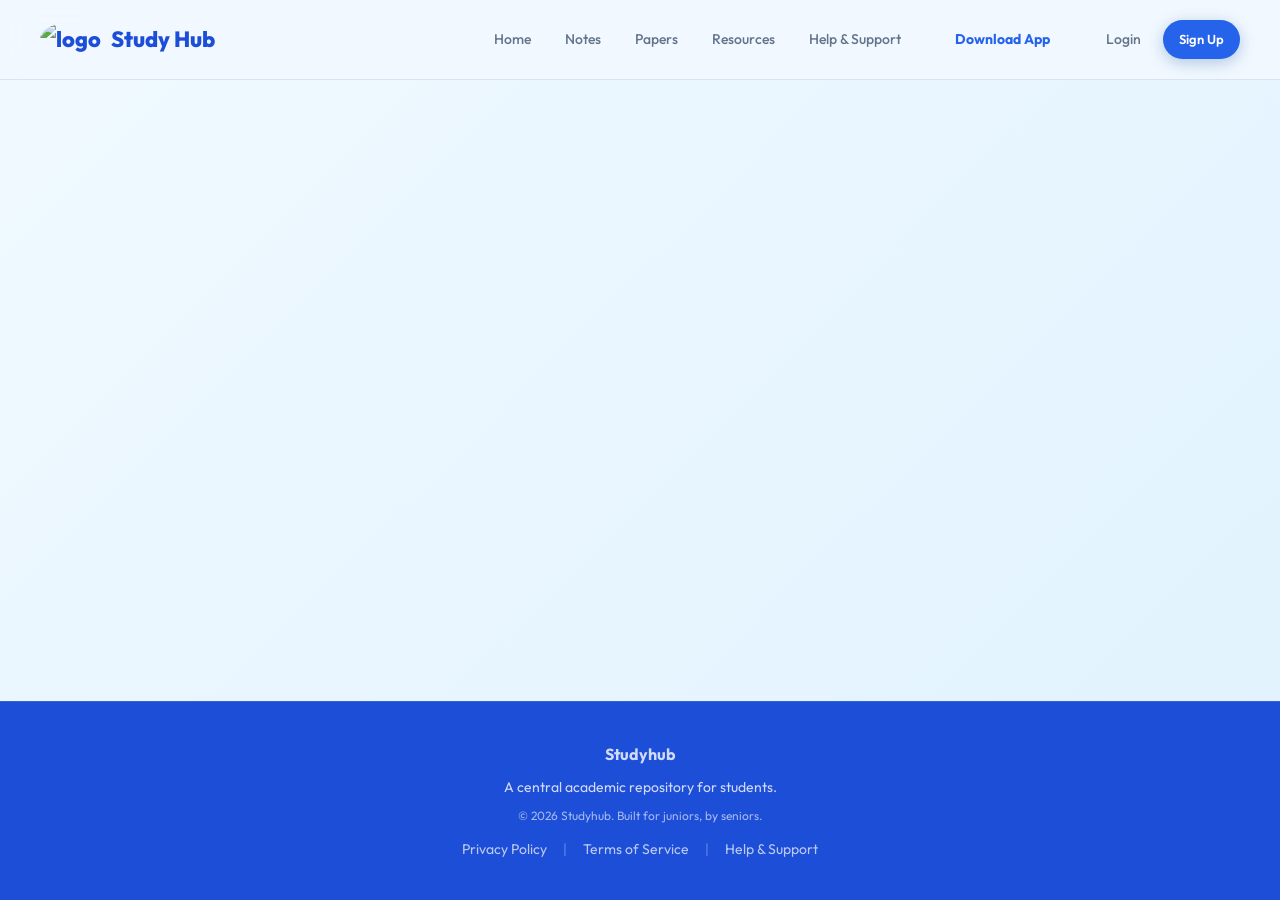
==== commit 70ef331f: "Update index.html" ====
--- a/index.html
+++ b/index.html
@@ -46,6 +46,9 @@
           <a href="#/admin" class="nav-link" id="nav-admin" style="display: none; align-items: center; gap: 4px;">
             <i data-lucide="shield-alert" style="width: 16px; height: 16px;"></i> Admin
           </a>
+          <a href="javascript:void(0)" class="nav-link btn-download-app-trigger" style="color: var(--primary); font-weight: 700; display: flex; align-items: center; gap: 4px;">
+            <i data-lucide="smartphone" style="width: 16px; height: 16px;"></i> Download App
+          </a>
         </nav>
 
         <!-- Auth state container (visible on both mobile and desktop) -->
@@ -475,7 +478,7 @@
           <div class="card" style="padding: 24px; text-align: center; border-left: 4px solid var(--success);">
             <div style="color: var(--text-muted); font-size: 13px; font-weight: 700; text-transform: uppercase; margin-bottom: 8px;">Total Likes Received</div>
             <div id="stats-own-likes" style="font-size: 36px; font-weight: 800; color: var(--success);">0</div>
-            <p style="font-size: 11px; color: var(--text-muted); margin-top: 4px;">(+1 point per like)</p>
+            <p style="font-size: 11px; color: var(--text-muted); margin-top: 4px;">(+2 points per like)</p>
           </div>
           <div class="card" style="padding: 24px; text-align: center; border-left: 4px solid var(--warning);">
             <div style="color: var(--text-muted); font-size: 13px; font-weight: 700; text-transform: uppercase; margin-bottom: 8px;">All Teachers' Uploads</div>
@@ -636,9 +639,10 @@
 
         <div class="form-group">
           <label class="form-label">Document Source</label>
-          <div class="calculator-tabs" style="margin-bottom: 12px; display: grid; grid-template-columns: 1fr 1fr; gap: 8px;">
-            <button type="button" class="calc-tab active" id="tab-upload-file" style="padding: 8px; font-size: 13px;">Upload PDF File</button>
-            <button type="button" class="calc-tab" id="tab-upload-link" style="padding: 8px; font-size: 13px;">Paste Document Link</button>
+          <div class="calculator-tabs" style="margin-bottom: 12px; display: grid; grid-template-columns: 1fr 1fr 1fr; gap: 8px;">
+            <button type="button" class="calc-tab active" id="tab-upload-file" style="padding: 8px; font-size: 13px;">Upload PDF</button>
+            <button type="button" class="calc-tab" id="tab-upload-link" style="padding: 8px; font-size: 13px;">Paste Link</button>
+            <button type="button" class="calc-tab" id="tab-upload-scan" style="padding: 8px; font-size: 13px;">Scan Photos</button>
           </div>
         </div>
 
@@ -663,6 +667,56 @@
           <p style="font-size: 11px; color: var(--text-muted); margin-top: 6px;">
             Make sure the link sharing settings are set to "Anyone with the link can view".
           </p>
+        </div>
+
+        <!-- Scan/Click Photos Section -->
+        <div class="form-group" id="group-upload-scan" style="display: none;">
+          <label class="form-label">Scan / Capture Photos</label>
+
+          <!-- Live Camera Feed Stream Wrapper -->
+          <div id="scan-camera-stream-wrapper" style="display: none; background: #0f172a; border-radius: var(--radius-sm); padding: 12px; margin-bottom: 12px; border: 1px solid var(--border-color);">
+            <video id="scan-video" autoplay playsinline style="width: 100%; aspect-ratio: 4/3; object-fit: cover; border-radius: var(--radius-sm); background: #000; border: 2px solid var(--primary);"></video>
+            <div style="display: grid; grid-template-columns: 1fr 1fr; gap: 8px; margin-top: 10px;">
+              <button type="button" id="btn-scan-capture" class="btn btn-primary" style="padding: 10px; font-size: 14px; display: flex; align-items: center; justify-content: center; gap: 6px;">
+                <i data-lucide="aperture" style="width: 18px; height: 18px;"></i>
+                Capture Photo
+              </button>
+              <button type="button" id="btn-scan-stop" class="btn btn-secondary" style="padding: 10px; font-size: 14px; display: flex; align-items: center; justify-content: center; gap: 6px; border-color: var(--danger); color: var(--danger);">
+                Stop Camera
+              </button>
+            </div>
+          </div>
+
+          <!-- Main Gallery and Upload controls -->
+          <div id="scan-gallery-and-actions">
+            <div style="display: grid; grid-template-columns: 1fr 1fr; gap: 10px; margin-bottom: 12px;">
+              <button type="button" id="btn-scan-camera" class="btn btn-secondary" style="padding: 10px; font-size: 14px; display: flex; align-items: center; justify-content: center; gap: 6px;">
+                <i data-lucide="camera" style="width: 18px; height: 18px;"></i>
+                Take Photo
+              </button>
+              <button type="button" id="btn-scan-gallery" class="btn btn-secondary" style="padding: 10px; font-size: 14px; display: flex; align-items: center; justify-content: center; gap: 6px;">
+                <i data-lucide="image" style="width: 18px; height: 18px;"></i>
+                Add from Gallery
+              </button>
+            </div>
+            
+            <button type="button" id="btn-scan-clear" class="btn btn-secondary" style="width: 100%; margin-bottom: 12px; border-color: var(--danger); color: var(--danger); font-size: 14px; display: none;">
+              Clear All
+            </button>
+            
+            <!-- Hidden input for triggering gallery -->
+            <input type="file" id="scan-gallery-input" accept="image/*" multiple style="display: none;" />
+
+            <div id="scan-preview-container" style="display: none;">
+              <p class="form-label" style="font-size: 12px; color: var(--text-muted); margin-bottom: 6px;">Captured Pages (Reorder or Delete):</p>
+              <div id="scan-preview-gallery" style="display: grid; grid-template-columns: repeat(auto-fill, minmax(100px, 1fr)); gap: 12px; max-height: 250px; overflow-y: auto; padding: 8px; border: 1px dashed var(--border-color); border-radius: var(--radius-sm); background: #f8fafc;">
+                <!-- Filled dynamically -->
+              </div>
+              <p style="font-size: 11px; color: var(--text-muted); margin-top: 6px;">
+                Use arrow buttons on each photo to shift pages left/right, and the 'x' button to delete.
+              </p>
+            </div>
+          </div>
         </div>
 
         <div class="form-actions">
@@ -758,7 +812,6 @@
           <i data-lucide="bell" style="width: 20px; height: 20px; color: var(--primary);"></i>
           New Notification
         </h3>
-        <button id="modal-view-notification-close" class="modal-close">&times;</button>
       </div>
       <div style="padding: 20px 24px;">
         <pre id="notification-message-content" style="font-family: 'Outfit', sans-serif; font-size: 15px; line-height: 1.6; color: var(--text-main); white-space: pre-wrap; background-color: rgba(30, 86, 160, 0.03); padding: 16px; border-radius: var(--radius-sm); border: 1px dashed rgba(30, 86, 160, 0.15); margin: 0;"></pre>
@@ -769,6 +822,91 @@
     </div>
   </div>
 
-  <script src="/app.js?v=1.0.3"></script>
+  <!-- 6. Download App Modal -->
+  <div id="modal-download-app" class="modal-overlay" style="display: none; z-index: 1200;">
+    <div class="modal-content" style="max-width: 420px; text-align: center; padding: 30px 24px;">
+      <div class="modal-header" style="justify-content: center; margin-bottom: 16px; border-bottom: none; padding-bottom: 0;">
+        <h3 class="modal-title" style="display: flex; flex-direction: column; align-items: center; gap: 8px; color: var(--primary-dark);">
+          <i data-lucide="smartphone" style="width: 40px; height: 40px; color: var(--primary); background-color: var(--primary-accent); padding: 8px; border-radius: 50%;"></i>
+          Download Study Hub App
+        </h3>
+      </div>
+      <p style="font-size: 14px; color: var(--text-muted); margin-bottom: 24px; line-height: 1.5;">Select your mobile platform to download the app.</p>
+      
+      <div id="download-app-error" class="alert alert-danger" style="display: none; margin-bottom: 20px; font-size: 13px; text-align: center;"></div>
+
+      <div style="display: flex; flex-direction: column; gap: 12px; width: 100%;">
+        <button type="button" id="btn-download-android" class="btn btn-primary" style="display: flex; align-items: center; justify-content: center; gap: 8px; padding: 12px; font-size: 15px;">
+          <i data-lucide="play" style="width: 20px; height: 20px;"></i> Download for Android
+        </button>
+        <button type="button" id="btn-download-ios" class="btn btn-secondary" style="display: flex; align-items: center; justify-content: center; gap: 8px; padding: 12px; font-size: 15px; border-color: var(--border-color); background-color: var(--white); color: var(--text-main);">
+          <i data-lucide="apple" style="width: 20px; height: 20px;"></i> Download for iOS (iPhone)
+        </button>
+        <button type="button" id="modal-download-app-cancel" class="btn btn-secondary" style="margin-top: 8px; padding: 10px; font-size: 13px;">Cancel</button>
+      </div>
+    </div>
+  </div>
+
+  <!-- 7. Image Editor Modal -->
+  <div id="modal-image-editor" class="modal-overlay" style="display: none; z-index: 1300;">
+    <div class="modal-content" style="max-width: 500px; padding: 24px;">
+      <div class="modal-header" style="margin-bottom: 16px;">
+        <h3 class="modal-title">Edit Scanned Page</h3>
+        <button id="modal-image-editor-close" class="modal-close">&times;</button>
+      </div>
+      
+      <!-- Live Preview Canvas -->
+      <div style="text-align: center; margin-bottom: 16px;">
+        <canvas id="editor-canvas" style="max-width: 100%; max-height: 280px; border-radius: var(--radius-sm); border: 1px solid var(--border-color); background: #f1f5f9; box-shadow: var(--shadow-sm); display: block; margin: 0 auto;"></canvas>
+      </div>
+
+      <!-- Controls Grid -->
+      <div style="margin-bottom: 20px;">
+        <span class="form-label" style="font-size: 13px; margin-bottom: 6px;">Rotation & Filters</span>
+        <div style="display: flex; gap: 8px; flex-wrap: wrap; margin-bottom: 16px;">
+          <button type="button" id="btn-editor-rotate" class="btn btn-secondary btn-sm" style="flex: 1; min-width: 100px; display: inline-flex; align-items: center; justify-content: center; gap: 4px; padding: 6px 12px;">
+            <i data-lucide="rotate-cw" style="width: 14px; height: 14px;"></i> Rotate 90°
+          </button>
+          <button type="button" id="btn-editor-filter-bw" class="btn btn-secondary btn-sm" style="flex: 1; min-width: 100px; display: inline-flex; align-items: center; justify-content: center; gap: 4px; padding: 6px 12px;">
+            <i data-lucide="file-text" style="width: 14px; height: 14px;"></i> Scan Filter
+          </button>
+          <button type="button" id="btn-editor-filter-gray" class="btn btn-secondary btn-sm" style="flex: 1; min-width: 100px; display: inline-flex; align-items: center; justify-content: center; gap: 4px; padding: 6px 12px;">
+            <i data-lucide="droplet" style="width: 14px; height: 14px;"></i> Grayscale
+          </button>
+          <button type="button" id="btn-editor-reset" class="btn btn-secondary btn-sm" style="flex: 1; min-width: 100px; display: inline-flex; align-items: center; justify-content: center; gap: 4px; border-color: var(--danger); color: var(--danger); padding: 6px 12px;">
+            Reset
+          </button>
+        </div>
+
+        <span class="form-label" style="font-size: 13px; margin-bottom: 6px;">Crop Margins Guide (%)</span>
+        <div style="display: grid; grid-template-columns: 1fr 1fr; gap: 12px; padding: 12px; background: #f8fafc; border-radius: var(--radius-sm); border: 1px solid var(--border-color);">
+          <div>
+            <label style="font-size: 10px; font-weight: 600; color: var(--text-muted); display: block; margin-bottom: 4px;">Crop Left: <span id="val-crop-left">0</span>%</label>
+            <input type="range" id="range-crop-left" min="0" max="40" value="0" style="width:100%; height:4px; cursor: pointer;" />
+          </div>
+          <div>
+            <label style="font-size: 10px; font-weight: 600; color: var(--text-muted); display: block; margin-bottom: 4px;">Crop Right: <span id="val-crop-right">0</span>%</label>
+            <input type="range" id="range-crop-right" min="0" max="40" value="0" style="width:100%; height:4px; cursor: pointer;" />
+          </div>
+          <div>
+            <label style="font-size: 10px; font-weight: 600; color: var(--text-muted); display: block; margin-bottom: 4px;">Crop Top: <span id="val-crop-top">0</span>%</label>
+            <input type="range" id="range-crop-top" min="0" max="40" value="0" style="width:100%; height:4px; cursor: pointer;" />
+          </div>
+          <div>
+            <label style="font-size: 10px; font-weight: 600; color: var(--text-muted); display: block; margin-bottom: 4px;">Crop Bottom: <span id="val-crop-bottom">0</span>%</label>
+            <input type="range" id="range-crop-bottom" min="0" max="40" value="0" style="width:100%; height:4px; cursor: pointer;" />
+          </div>
+        </div>
+      </div>
+
+      <div class="form-actions" style="margin-top: 16px;">
+        <button type="button" id="modal-image-editor-cancel" class="btn btn-secondary" style="padding: 8px 16px; font-size: 13px;">Cancel</button>
+        <button type="button" id="btn-editor-save" class="btn btn-primary" style="padding: 8px 16px; font-size: 13px;">Save Changes</button>
+      </div>
+    </div>
+  </div>
+
+  <script src="https://cdnjs.cloudflare.com/ajax/libs/jspdf/2.5.1/jspdf.umd.min.js"></script>
+  <script src="/app.js?v=1.0.5"></script>
 </body>
 </html>
--- a/style.css
+++ b/style.css
@@ -394,6 +394,8 @@
   display: flex;
   justify-content: center;
   align-items: center;
+  overflow-y: auto;
+  padding: 20px 10px;
 }
 
 .modal-content {
@@ -406,6 +408,7 @@
   border: 1px solid var(--border-color);
   position: relative;
   animation: modalEnter 0.3s cubic-bezier(0.16, 1, 0.3, 1);
+  margin: auto;
 }
 
 @keyframes modalEnter {
@@ -1595,9 +1598,9 @@
   border-color: rgba(239, 68, 68, 0.3) !important;
 }
 
-/* Adjust document card layout on desktop when uploaded by a teacher to avoid overlap with the heart button */
+/* Adjust document card layout on desktop to avoid overlap with the heart button */
 @media (min-width: 769px) {
-  .doc-card.uploaded-by-teacher {
+  .doc-card {
     padding-right: 80px !important;
   }
 }
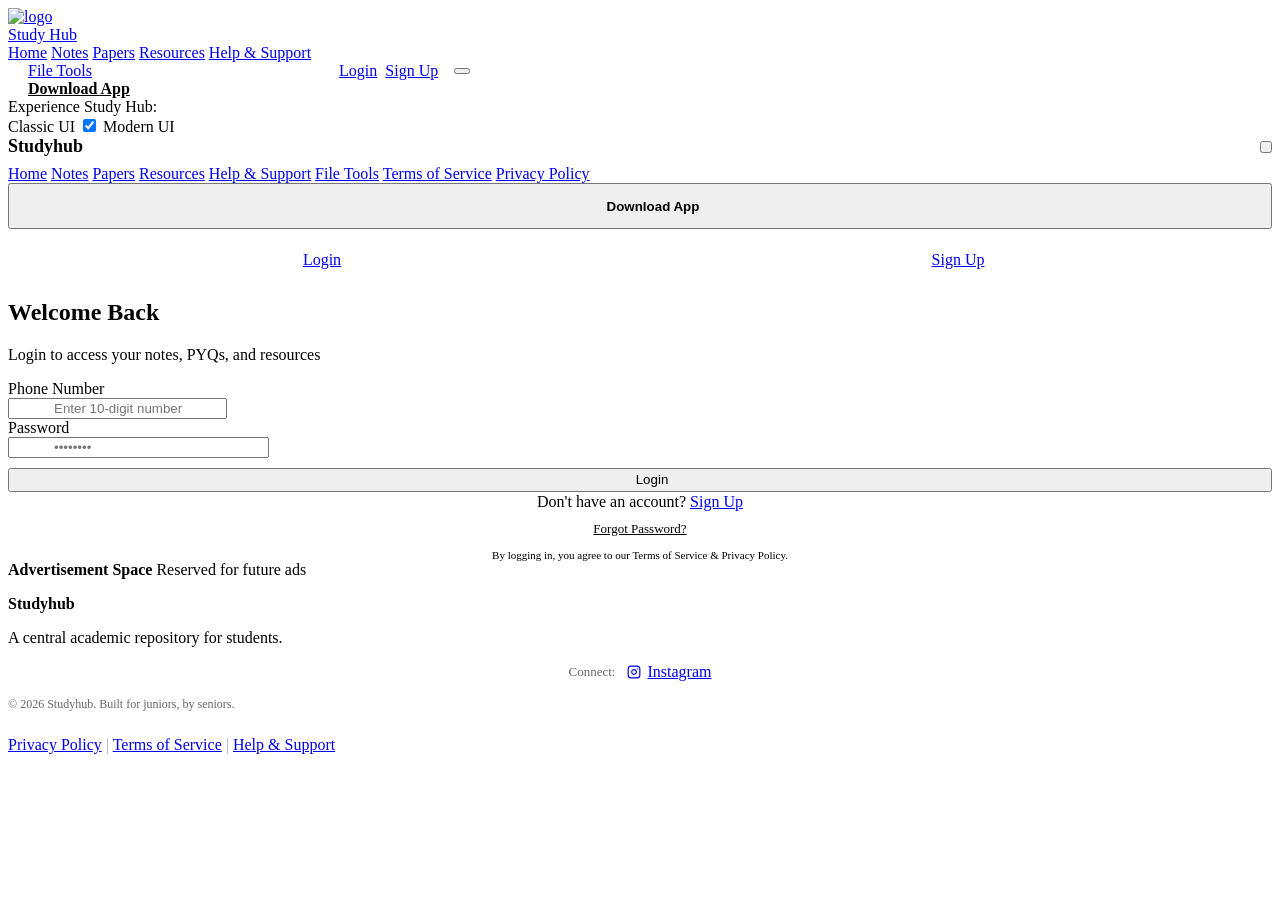
==== commit 944d6952: "Update index.html" ====
--- a/index.html
+++ b/index.html
@@ -5,18 +5,81 @@
   <meta name="viewport" content="width=device-width, initial-scale=1.0">
   <title>Studyhub - Notes, Papers, and Resources</title>
   <meta name="description" content="A comprehensive academic sharing resource hub for notes, PYQs, and textbooks.">
-  <link rel="stylesheet" href="/style.css?v=1.0.3">
+  <!-- Google tag (gtag.js) -->
+  <script async src="https://www.googletagmanager.com/gtag/js?id=G-MLBCW8QCG1"></script>
+  <script>
+    window.dataLayer = window.dataLayer || [];
+    function gtag(){dataLayer.push(arguments);}
+    gtag('js', new Date());
+
+    gtag('config', 'G-MLBCW8QCG1');
+  </script>
+    <link id="theme-stylesheet" rel="stylesheet" href="modern.css?v=1.0.5">
+  <script>
+    (function() {
+      var savedTheme = localStorage.getItem('studyhub-ui-theme') || 'modern';
+      var themeLink = document.getElementById('theme-stylesheet');
+      if (themeLink) {
+        themeLink.setAttribute('href', savedTheme === 'modern' ? 'modern.css?v=1.0.5' : 'old.css?v=1.0.5');
+      }
+    })();
+  </script>
+  <!-- Detect App Environment (Median/PWA) to Hide Download App Buttons -->
+  <script>
+    (function() {
+      var isApp = /Median/i.test(navigator.userAgent) || window.matchMedia('(display-mode: standalone)').matches;
+      if (isApp) {
+        var style = document.createElement('style');
+        style.innerHTML = '.btn-download-app-trigger { display: none !important; }';
+        document.head.appendChild(style);
+      }
+    })();
+  </script>
   <!-- Lucide Icons CDN -->
   <script src="https://unpkg.com/lucide@latest"></script>
+  <script>
+    window.lucide = window.lucide || { createIcons: function () {} };
+  </script>
 </head>
 <style>
-  .logo-image{
+  .logoimg img{
     width: 50px;
     height: 50px;
-    border-radius: 50%;
   }
 </style>
+
 <body>
+  <!-- Theme Transition Overlay -->
+  <div id="theme-transition-overlay" style="
+    position: fixed;
+    top: 0;
+    left: 0;
+    width: 100vw;
+    height: 100vh;
+    background: rgba(243, 248, 255, 0.95);
+    backdrop-filter: blur(10px);
+    -webkit-backdrop-filter: blur(10px);
+    z-index: 99999;
+    display: flex;
+    justify-content: center;
+    align-items: center;
+    opacity: 0;
+    pointer-events: none;
+    transition: opacity 0.3s ease;
+  ">
+    <div style="text-align: center; font-family: sans-serif; color: #1c3d5a;">
+      <div class="theme-spinner" style="
+        width: 40px;
+        height: 40px;
+        border: 4px solid rgba(30, 86, 160, 0.1);
+        border-top: 4px solid #2563eb;
+        border-radius: 50%;
+        animation: spin 0.8s linear infinite;
+        margin: 0 auto 16px;
+      "></div>
+      <div style="font-weight: 600; font-size: 16px; letter-spacing: 0.5px;">Switching UI Mode...</div>
+    </div>
+  </div>
   <div class="app-container">
     <!-- Navbar -->
     <header class="navbar">
@@ -37,6 +100,12 @@
           <a href="#/papers" class="nav-link" id="nav-papers">Papers</a>
           <a href="#/resources" class="nav-link" id="nav-resources">Resources</a>
           <a href="#/support" class="nav-link" id="nav-support">Help & Support</a>
+          <a href="#/generators" class="nav-link" id="nav-generators" style="display: flex; align-items: center; gap: 4px;">
+            <i data-lucide="file-text" style="width: 16px; height: 16px;"></i> File Tools
+          </a>
+          <a href="#/my-contributions" class="nav-link" id="nav-my-contributions" style="display: none; align-items: center; gap: 4px;">
+            <i data-lucide="award" style="width: 16px; height: 16px;"></i> My Contributions
+          </a>
           <a href="#/my-uploads" class="nav-link" id="nav-my-uploads" style="display: none; align-items: center; gap: 4px;">
             <i data-lucide="folder-heart" style="width: 16px; height: 16px;"></i> My Uploads
           </a>
@@ -62,6 +131,24 @@
         </button>
       </div>
     </header>
+
+    <!-- UI Theme Switcher Bar -->
+    <div class="ui-switcher-bar">
+      <div class="ui-switcher-content">
+        <div class="ui-switcher-status">
+          <i data-lucide="sparkles" class="ui-switcher-icon"></i>
+          <span>Experience Study Hub:</span>
+        </div>
+        <div class="ui-toggle-control">
+          <span class="ui-toggle-label old-label">Classic UI</span>
+          <label class="ui-toggle-switch">
+            <input type="checkbox" id="ui-theme-toggle" checked>
+            <span class="ui-toggle-slider"></span>
+          </label>
+          <span class="ui-toggle-label modern-label">Modern UI</span>
+        </div>
+      </div>
+    </div>
 
     <!-- Mobile Navigation Drawer Overlay -->
     <div id="mobile-nav-overlay" class="mobile-nav-overlay"></div>
@@ -107,6 +194,20 @@
               </div>
             </div>
 
+            <div class="hero-model" aria-hidden="true">
+              <div class="model-stage">
+                <div class="model-glow"></div>
+                <div class="model-ring ring-one"></div>
+                <div class="model-ring ring-two"></div>
+                <div class="book-3d">
+                  <div class="book-pages"></div>
+                  <div class="book-spine"></div>
+                  <div class="book-cover"></div>
+                </div>
+                <div class="model-shadow"></div>
+              </div>
+            </div>
+
             <!-- Teacher Leaderboard Card -->
             <div class="why-card" id="teacher-ranking-card">
               <h3 style="display: flex; align-items: center; gap: 8px;">
@@ -146,6 +247,10 @@
               <div class="form-group">
                 <label class="form-label" for="ann-content">Content</label>
                 <textarea id="ann-content" class="form-input" style="min-height: 100px; resize: vertical;" placeholder="Details of the announcement..." required></textarea>
+              </div>
+              <div class="form-group">
+                <label class="form-label" for="ann-link">Link / Document URL (Optional)</label>
+                <input type="url" id="ann-link" class="form-input" placeholder="https://example.com/details" />
               </div>
               <button type="submit" class="btn btn-primary btn-sm">Post Announcement</button>
             </form>
@@ -220,8 +325,12 @@
               </button>
             </form>
 
-            <div class="form-footer">
-              Don't have an account? <a href="#/signup">Sign Up</a>
+            <div class="form-footer" style="display: flex; flex-direction: column; gap: 8px; align-items: center;">
+              <div>Don't have an account? <a href="#/signup">Sign Up</a></div>
+              <div><a href="#/support?reason=forgot-password" style="font-size: 13px; font-weight: 500; color: var(--primary);">Forgot Password?</a></div>
+              <div style="font-size: 11px; color: var(--text-muted); margin-top: 4px; text-align: center;">
+                By logging in, you agree to our <a href="#/terms" style="color: var(--primary); text-decoration: none;">Terms of Service</a> & <a href="#/privacy" style="color: var(--primary); text-decoration: none;">Privacy Policy</a>.
+              </div>
             </div>
           </div>
         </div>
@@ -292,8 +401,107 @@
               </button>
             </form>
 
-            <div class="form-footer">
-              Already have an account? <a href="#/login">Login</a>
+            <div class="form-footer" style="display: flex; flex-direction: column; gap: 8px; align-items: center;">
+              <div>Already have an account? <a href="#/login">Login</a></div>
+              <div><a href="#/support?reason=forgot-password" style="font-size: 13px; font-weight: 500; color: var(--primary);">Forgot Password?</a></div>
+              <div style="font-size: 11px; color: var(--text-muted); margin-top: 4px; text-align: center;">
+                By registering, you agree to our <a href="#/terms" style="color: var(--primary); text-decoration: none;">Terms of Service</a> & <a href="#/privacy" style="color: var(--primary); text-decoration: none;">Privacy Policy</a>.
+              </div>
+            </div>
+          </div>
+        </div>
+      </div>
+
+      <!-- TERMS & CONDITIONS VIEW -->
+      <div id="view-terms" class="page-view" style="display: none;">
+        <div class="auth-container" style="max-width: 800px; margin: 0 auto; padding: 20px 10px;">
+          <div class="card auth-card" style="box-shadow: var(--shadow-lg); border-top: 4px solid var(--primary); width: 100%;">
+            <div class="auth-header" style="margin-bottom: 24px;">
+              <h2 style="display: flex; align-items: center; justify-content: center; gap: 8px;">
+                <i data-lucide="file-text" style="color: var(--primary); width: 28px; height: 28px;"></i>
+                Terms of Service
+              </h2>
+              <p>Please read these Terms of Service carefully before using Studyhub</p>
+            </div>
+            <div style="font-size: 14px; color: var(--text-main); line-height: 1.6; max-height: 450px; overflow-y: auto; padding-right: 10px; margin-bottom: 24px;">
+              <h3 style="font-size: 16px; font-weight: 700; margin-bottom: 8px; color: var(--primary);">1. Acceptance of Terms</h3>
+              <p style="margin-bottom: 16px;">By accessing and using Studyhub, you agree to comply with and be bound by these Terms of Service. If you do not agree, you must not use our platform.</p>
+              
+              <h3 style="font-size: 16px; font-weight: 700; margin-bottom: 8px; color: var(--primary);">2. Purpose of the Platform</h3>
+              <p style="margin-bottom: 16px;">Studyhub is a central academic repository built for students and educators to share study notes, past year question papers (PYQs), lab manuals, textbooks, and academic roadmaps. It is strictly for educational and non-commercial purposes.</p>
+              
+              <h3 style="font-size: 16px; font-weight: 700; margin-bottom: 8px; color: var(--primary);">3. User Accounts & Approvals</h3>
+              <p style="margin-bottom: 16px;">You must provide accurate information when registering. Educator and Admin accounts require manual review and verification by the system administrators before gaining access. You are responsible for keeping your login credentials confidential.</p>
+              
+              <h3 style="font-size: 16px; font-weight: 700; margin-bottom: 8px; color: var(--primary);">4. Upload & Content Policy</h3>
+              <p style="margin-bottom: 12px;">When uploading documents, links, or files, you represent and warrant that:</p>
+              <ul style="padding-left: 20px; list-style-type: disc; margin-bottom: 16px;">
+                <li style="margin-bottom: 6px;">The content is strictly academic, educational, and relevant to your courses.</li>
+                <li style="margin-bottom: 6px;">You own the intellectual property or have acquired the appropriate rights/permissions to share the materials.</li>
+                <li style="margin-bottom: 6px;">You will not upload copyrighted textbooks or publisher-owned solutions keys without authorization.</li>
+                <li style="margin-bottom: 6px;">You will not upload spam, malware, or inappropriate/offensive content.</li>
+              </ul>
+              
+              <h3 style="font-size: 16px; font-weight: 700; margin-bottom: 8px; color: var(--primary);">5. AI Study Assistant (SONIC)</h3>
+              <p style="margin-bottom: 16px;">The SONIC chatbot is powered by generative artificial intelligence. Its responses are meant to serve as study aids and educational guides. While we strive to maintain high quality, Studyhub does not guarantee the accuracy, completeness, or reliability of SONIC's explanations, and users should verify academic facts independently.</p>
+              
+              <h3 style="font-size: 16px; font-weight: 700; margin-bottom: 8px; color: var(--primary);">6. Limitation of Liability</h3>
+              <p style="margin-bottom: 16px;">Studyhub is provided "as is" and "as available". We do not guarantee uninterrupted access. We are not liable for any direct, indirect, incidental, or consequential damages resulting from your use or inability to use the platform.</p>
+              
+              <h3 style="font-size: 16px; font-weight: 700; margin-bottom: 8px; color: var(--primary);">7. Changes to Terms</h3>
+              <p style="margin-bottom: 16px;">We reserve the right to modify these Terms of Service at any time. Your continued use of Studyhub after changes are posted constitutes acceptance of the updated terms.</p>
+            </div>
+            <div style="display: flex; justify-content: center; gap: 12px; border-top: 1px solid var(--border-color); padding-top: 16px;">
+              <a href="#/" class="btn btn-primary" style="flex: 1; text-align: center; display: flex; align-items: center; justify-content: center; text-decoration: none; font-weight: 600;">
+                <i data-lucide="arrow-left" style="width: 16px; height: 16px; margin-right: 6px;"></i> Back to Safety
+              </a>
+            </div>
+          </div>
+        </div>
+      </div>
+
+      <!-- PRIVACY POLICY VIEW -->
+      <div id="view-privacy" class="page-view" style="display: none;">
+        <div class="auth-container" style="max-width: 800px; margin: 0 auto; padding: 20px 10px;">
+          <div class="card auth-card" style="box-shadow: var(--shadow-lg); border-top: 4px solid var(--primary); width: 100%;">
+            <div class="auth-header" style="margin-bottom: 24px;">
+              <h2 style="display: flex; align-items: center; justify-content: center; gap: 8px;">
+                <i data-lucide="shield" style="color: var(--primary); width: 28px; height: 28px;"></i>
+                Privacy Policy
+              </h2>
+              <p>Your privacy matters to us. Learn how we handle your information.</p>
+            </div>
+            <div style="font-size: 14px; color: var(--text-main); line-height: 1.6; max-height: 450px; overflow-y: auto; padding-right: 10px; margin-bottom: 24px;">
+              <h3 style="font-size: 16px; font-weight: 700; margin-bottom: 8px; color: var(--primary);">1. Information We Collect</h3>
+              <p style="margin-bottom: 12px;">We collect basic account credentials and academic metadata directly provided by you, including:</p>
+              <ul style="padding-left: 20px; list-style-type: disc; margin-bottom: 16px;">
+                <li style="margin-bottom: 6px;">**Registration Data**: Name, phone number, role (student/educator/admin), and securely hashed passwords.</li>
+                <li style="margin-bottom: 6px;">**Support Data**: Information provided when submitting support or forgot-password tickets.</li>
+                <li style="margin-bottom: 6px;">**Usage Data**: Documents uploaded, resource likes, and chatbot conversation history (to maintain context).</li>
+              </ul>
+              
+              <h3 style="font-size: 16px; font-weight: 700; margin-bottom: 8px; color: var(--primary);">2. How We Use Information</h3>
+              <p style="margin-bottom: 12px;">We utilize your data strictly to operate and support Studyhub, specifically to:</p>
+              <ul style="padding-left: 20px; list-style-type: disc; margin-bottom: 16px;">
+                <li style="margin-bottom: 6px;">Manage authentication, permissions, and session validation.</li>
+                <li style="margin-bottom: 6px;">Maintain academic leaderboards (displaying educator name, contributions, and cumulative likes).</li>
+                <li style="margin-bottom: 6px;">Process and route academic chatbot responses.</li>
+                <li style="margin-bottom: 6px;">Dispatch system notifications and direct administrative messages.</li>
+              </ul>
+              
+              <h3 style="font-size: 16px; font-weight: 700; margin-bottom: 8px; color: var(--primary);">3. Data Storage and Third-Party API Sharing</h3>
+              <p style="margin-bottom: 16px;">Your data is stored securely in our MongoDB collections and Cloudinary storage (for direct PDF uploads). Chatbot prompts are shared temporarily with third-party LLM inference services (Hugging Face Inference API and Puter AI) to generate responses. We do not sell or monetize your personal details.</p>
+              
+              <h3 style="font-size: 16px; font-weight: 700; margin-bottom: 8px; color: var(--primary);">4. Data Security</h3>
+              <p style="margin-bottom: 16px;">Passwords are encrypted using bcrypt hashing before database insertion. Session traffic is authorized via JSON Web Tokens (JWT) stored in your local browser container. Please log out when using public computers to prevent unauthorized access.</p>
+              
+              <h3 style="font-size: 16px; font-weight: 700; margin-bottom: 8px; color: var(--primary);">5. Changes to this Policy</h3>
+              <p style="margin-bottom: 16px;">We may update this Privacy Policy periodically to align with system features. Significant updates will be accompanied by an announcement banner in the platform.</p>
+            </div>
+            <div style="display: flex; justify-content: center; gap: 12px; border-top: 1px solid var(--border-color); padding-top: 16px;">
+              <a href="#/" class="btn btn-primary" style="flex: 1; text-align: center; display: flex; align-items: center; justify-content: center; text-decoration: none; font-weight: 600;">
+                <i data-lucide="arrow-left" style="width: 16px; height: 16px; margin-right: 6px;"></i> Back to Safety
+              </a>
             </div>
           </div>
         </div>
@@ -394,6 +602,20 @@
           </div>
         </div>
 
+        <!-- Contributed Resources Section -->
+        <div style="margin-top: 40px; border-top: 1px solid var(--border-color); padding-top: 30px;">
+          <h3 class="section-title" style="margin-bottom: 16px; font-size: 20px;">
+            <i data-lucide="upload-cloud" style="color: var(--warning); width: 22px; height: 22px;"></i> 
+            Pending Contributions (<span id="pending-docs-count">0</span>)
+          </h3>
+          <p style="color: var(--text-muted); margin-bottom: 20px; font-size: 14px;">
+            Review resources contributed by students. You can view, accept, or delete them.
+          </p>
+          <div id="pending-docs-list-container">
+            <!-- Rendered via JS -->
+          </div>
+        </div>
+
         <!-- Help & Support Requests Section -->
         <div style="margin-top: 40px; border-top: 1px solid var(--border-color); padding-top: 30px;">
           <h3 class="section-title" style="margin-bottom: 16px; font-size: 20px;">
@@ -443,6 +665,18 @@
           <div class="search-input-wrapper" style="max-width: 400px; margin-top: 10px;">
             <i data-lucide="search" class="search-input-icon" style="width: 18px; height: 18px;"></i>
             <input type="text" id="my-uploads-search" class="form-input search-input" placeholder="Search your uploads..." />
+          </div>
+        </div>
+
+        <!-- Analytics Stats Cards -->
+        <div style="display: grid; grid-template-columns: repeat(auto-fit, minmax(200px, 1fr)); gap: 20px; margin-bottom: 30px;">
+          <div class="card" style="padding: 16px 24px; text-align: center; border-left: 4px solid var(--primary); display: flex; flex-direction: column; justify-content: center; align-items: center;">
+            <div style="color: var(--text-muted); font-size: 12px; font-weight: 700; text-transform: uppercase; margin-bottom: 4px;">Total Uploaded Documents</div>
+            <div id="stats-uploads-count" style="font-size: 28px; font-weight: 800; color: var(--primary-dark);">0</div>
+          </div>
+          <div class="card" style="padding: 16px 24px; text-align: center; border-left: 4px solid var(--success); display: flex; flex-direction: column; justify-content: center; align-items: center;">
+            <div style="color: var(--text-muted); font-size: 12px; font-weight: 700; text-transform: uppercase; margin-bottom: 4px;">Total Likes Received</div>
+            <div id="stats-uploads-likes" style="font-size: 28px; font-weight: 800; color: var(--success);">0</div>
           </div>
         </div>
 
@@ -503,6 +737,11 @@
         </div>
       </div>
 
+      <!-- MY CONTRIBUTIONS VIEW -->
+      <div id="view-my-contributions" class="page-view">
+        <!-- Rendered dynamically via JS -->
+      </div>
+
       <!-- HELP & SUPPORT VIEW -->
       <div id="view-support" class="page-view">
         <div class="support-container" style="max-width: 600px; margin: 0 auto;">
@@ -555,6 +794,324 @@
         </div>
       </div>
 
+      <!-- RESET PASSWORD VIEW -->
+      <div id="view-reset-password" class="page-view" style="display: none;">
+        <div class="auth-container">
+          <div class="card auth-card" style="box-shadow: var(--shadow-lg); border-top: 4px solid var(--primary); max-width: 450px; width: 100%;">
+            <div class="auth-header">
+              <h2 style="display: flex; align-items: center; justify-content: center; gap: 8px;">
+                <i data-lucide="key-round" style="color: var(--primary); width: 28px; height: 28px;"></i>
+                Reset Password
+              </h2>
+              <p>Change your account password securely</p>
+            </div>
+
+            <div id="reset-password-error-alert" class="alert alert-danger" style="display: none;"></div>
+            <div id="reset-password-success-alert" class="alert alert-success" style="display: none;"></div>
+
+            <form id="form-reset-password">
+              <div class="form-group">
+                <label class="form-label" for="reset-old-password">Old Password</label>
+                <div style="position: relative;">
+                  <i data-lucide="lock" style="position: absolute; left: 14px; top: 50%; transform: translateY(-50%); color: var(--text-muted); width: 18px; height: 18px;"></i>
+                  <input id="reset-old-password" type="password" class="form-input" style="padding-left: 44px; padding-right: 44px;" placeholder="Enter old password" required />
+                  <button type="button" id="btn-show-reset-old-password" style="position: absolute; right: 14px; top: 50%; transform: translateY(-50%); background: none; border: none; cursor: pointer; color: var(--text-muted); display: flex; align-items: center; padding: 0;" title="Show Password">
+                    <i data-lucide="eye" style="width: 18px; height: 18px;"></i>
+                  </button>
+                </div>
+              </div>
+
+              <div class="form-group">
+                <label class="form-label" for="reset-new-password">New Password</label>
+                <div style="position: relative;">
+                  <i data-lucide="key-round" style="position: absolute; left: 14px; top: 50%; transform: translateY(-50%); color: var(--text-muted); width: 18px; height: 18px;"></i>
+                  <input id="reset-new-password" type="password" class="form-input" style="padding-left: 44px; padding-right: 44px;" placeholder="Enter new password (min 6 chars)" required />
+                  <button type="button" id="btn-show-reset-new-password" style="position: absolute; right: 14px; top: 50%; transform: translateY(-50%); background: none; border: none; cursor: pointer; color: var(--text-muted); display: flex; align-items: center; padding: 0;" title="Show Password">
+                    <i data-lucide="eye" style="width: 18px; height: 18px;"></i>
+                  </button>
+                </div>
+              </div>
+
+              <div class="form-group">
+                <label class="form-label" for="reset-confirm-password">Confirm New Password</label>
+                <div style="position: relative;">
+                  <i data-lucide="check-circle" style="position: absolute; left: 14px; top: 50%; transform: translateY(-50%); color: var(--text-muted); width: 18px; height: 18px;"></i>
+                  <input id="reset-confirm-password" type="password" class="form-input" style="padding-left: 44px; padding-right: 44px;" placeholder="Confirm new password" required />
+                  <button type="button" id="btn-show-reset-confirm-password" style="position: absolute; right: 14px; top: 50%; transform: translateY(-50%); background: none; border: none; cursor: pointer; color: var(--text-muted); display: flex; align-items: center; padding: 0;" title="Show Password">
+                    <i data-lucide="eye" style="width: 18px; height: 18px;"></i>
+                  </button>
+                </div>
+              </div>
+
+              <button type="submit" class="btn btn-primary" style="width: 100%; margin-top: 10px;">
+                <span id="reset-password-btn-content" style="display: flex; align-items: center; justify-content: center; gap: 6px;">
+                  <i data-lucide="save" style="width: 18px; height: 18px;"></i> Change Password
+                </span>
+              </button>
+            </form>
+          </div>
+        </div>
+      </div>
+
+      <!-- SONIC CHATBOT VIEW -->
+      <div id="view-sonic" class="page-view" style="display: none;">
+        <div class="chatbot-container" style="max-width: 800px; margin: 0 auto; padding: 20px 10px; height: calc(100vh - 120px); display: flex; flex-direction: column; gap: 16px;">
+          <div class="card" style="flex: 1; display: flex; flex-direction: column; overflow: hidden; box-shadow: var(--shadow-lg); border-top: 4px solid var(--primary); padding: 0; background: var(--white);">
+            <!-- Chat Header -->
+            <div style="padding: 16px 20px; border-bottom: 1px solid var(--border-color); display: flex; align-items: center; justify-content: space-between; background: var(--primary-accent);">
+              <div style="display: flex; align-items: center; gap: 12px;">
+                <div style="background-color: var(--primary); color: #eff6ff; width: 40px; height: 40px; border-radius: 50%; display: flex; align-items: center; justify-content: center; font-size: 20px; font-weight: 800; box-shadow: 0 0 10px #2563eb55;">
+                  ⚡
+                </div>
+                <div>
+                  <h2 style="font-size: 16px; font-weight: 700; color: var(--text-main); margin: 0; display: flex; align-items: center; gap: 6px;">
+                    SONIC <span style="font-size: 10px; background: var(--primary); color: #eff6ff; padding: 2px 6px; border-radius: 10px; font-weight: 600; text-transform: uppercase;">Study Bot</span>
+                  </h2>
+                  <p style="font-size: 11px; color: var(--text-muted); margin: 0;">Your academic helper & problem solver</p>
+                </div>
+              </div>
+              <button id="btn-print-chat" class="btn btn-sm" style="display: flex; align-items: center; gap: 6px; border: 1px solid var(--border-color); background-color: var(--white); color: var(--text-main); font-weight: 600;">
+                <i data-lucide="printer" style="width: 14px; height: 14px;"></i> Print Chat
+              </button>
+            </div>
+
+            <!-- Chat Messages Area -->
+            <div id="sonic-messages" style="flex: 1; overflow-y: auto; padding: 20px; display: flex; flex-direction: column; gap: 16px; background-color: rgba(248, 250, 252, 0.5);">
+              <!-- System / Welcome Message -->
+              <div class="message-bubble system" style="align-self: flex-start; max-width: 85%; background: var(--white); border: 1px solid var(--border-color); border-radius: 0 16px 16px 16px; padding: 12px 16px; box-shadow: var(--shadow-sm); display: flex; gap: 10px;">
+                <div style="font-size: 18px; margin-top: 2px;">⚡</div>
+                <div>
+                  <div style="font-size: 12px; font-weight: 700; color: var(--text-main); margin-bottom: 4px;">SONIC</div>
+                  <div style="font-size: 13px; color: var(--text-main); line-height: 1.5;" class="chat-text">
+                    Hello! I am **SONIC**, your personal AI study assistant. I'm here to help you solve academic problems, understand concepts, and prepare for exams.
+                    <br/><br/>
+                    <em>Please note: I am restricted to study-related questions only. How can I help you today?</em>
+                  </div>
+                </div>
+              </div>
+            </div>
+
+            <!-- Typing indicator -->
+            <div id="sonic-typing" style="display: none; padding: 10px 20px; align-self: flex-start; background: var(--white); border: 1px solid var(--border-color); border-radius: 0 16px 16px 16px; margin: 0 20px 10px 20px; font-size: 12px; color: var(--text-muted); align-items: center; gap: 8px;">
+              <span style="display: inline-block; width: 6px; height: 6px; background: var(--text-muted); border-radius: 50%; animation: bounce 1.4s infinite ease-in-out both;"></span>
+              <span style="display: inline-block; width: 6px; height: 6px; background: var(--text-muted); border-radius: 50%; animation: bounce 1.4s infinite ease-in-out both; animation-delay: 0.2s;"></span>
+              <span style="display: inline-block; width: 6px; height: 6px; background: var(--text-muted); border-radius: 50%; animation: bounce 1.4s infinite ease-in-out both; animation-delay: 0.4s;"></span>
+              SONIC is thinking...
+            </div>
+
+            <!-- Chat Input Area -->
+            <div style="padding: 16px 20px; border-top: 1px solid var(--border-color); background: var(--white);">
+              <form id="form-sonic-chat" style="display: flex; gap: 10px;">
+                <input id="sonic-input" type="text" class="form-input" placeholder="Ask SONIC a study question..." style="margin: 0; flex: 1; border-radius: 24px; padding: 12px 20px;" required autocomplete="off" />
+                <button type="submit" class="btn btn-primary" style="border-radius: 50%; width: 44px; height: 44px; padding: 0; display: flex; align-items: center; justify-content: center; min-width: auto; flex-shrink: 0;" aria-label="Send">
+                  <i data-lucide="send" style="width: 18px; height: 18px; margin-left: 2px;"></i>
+                </button>
+              </form>
+            </div>
+          </div>
+        </div>
+      </div>
+
+      <!-- FILE TOOLS / GENERATORS VIEW -->
+      <div id="view-generators" class="page-view" style="display: none;">
+        <div class="generators-container" style="max-width: 1200px; margin: 0 auto; padding: 20px 10px;">
+          
+          <!-- Title & Navigation -->
+          <div style="display: flex; justify-content: space-between; align-items: center; margin-bottom: 24px; flex-wrap: wrap; gap: 16px;">
+            <div>
+              <h2 style="display: flex; align-items: center; gap: 8px; color: var(--primary-dark); margin: 0; font-size: 22px;">
+                <i data-lucide="file-text" style="color: var(--primary); width: 28px; height: 28px;"></i>
+                Practical File Generators
+              </h2>
+              <p style="color: var(--text-muted); font-size: 13px; margin-top: 4px; margin-bottom: 0;">Generate custom Front Pages & Index tables for your lab submissions.</p>
+            </div>
+            <!-- Tab Toggles -->
+            <div class="tab-group" style="display: flex; gap: 6px; background: rgba(0,0,0,0.03); padding: 4px; border-radius: var(--radius-sm); border: 1px solid var(--border-color);">
+              <button id="btn-tab-frontpage" class="tab-btn active" style="padding: 6px 14px; border-radius: var(--radius-sm); border: none; font-weight: 600; cursor: pointer; display: flex; align-items: center; gap: 6px; font-size: 13px;">
+                <i data-lucide="book-open" style="width: 14px; height: 14px;"></i> Front Page
+              </button>
+              <button id="btn-tab-indexpage" class="tab-btn" style="padding: 6px 14px; border-radius: var(--radius-sm); border: none; font-weight: 600; cursor: pointer; display: flex; align-items: center; gap: 6px; font-size: 13px;">
+                <i data-lucide="list" style="width: 14px; height: 14px;"></i> Index Sheet
+              </button>
+            </div>
+          </div>
+
+          <!-- Main Working Layout Grid -->
+          <div class="generators-layout">
+            
+            <!-- LEFT COLUMN: Forms -->
+            <div class="card generator-form-panel" style="padding: 24px;">
+              
+              <!-- ================= FRONT PAGE FORM ================= -->
+              <div id="form-section-frontpage" class="generator-section">
+                <h4 style="color: var(--primary); margin-top: 0; margin-bottom: 16px; border-bottom: 1px solid var(--border-color); padding-bottom: 8px; font-size: 16px;">Front Page Details</h4>
+                <form id="generator-frontpage-form">
+                  
+                  <div class="form-group">
+                    <label class="form-label">College/Institute Name</label>
+                    <input type="text" id="fp-college-name" class="form-input" value="BIPIN TRIPATHI KUMAON INSTITUTE OF TECHNOLOGY" placeholder="Enter College Name" required />
+                  </div>
+
+                  <div class="form-group">
+                    <label class="form-label">College Logo (Optional)</label>
+                    <div style="display: flex; gap: 8px; align-items: center;">
+                      <input type="file" id="fp-logo-input" accept="image/*" class="form-input" style="padding: 4px;" />
+                      <button type="button" id="btn-clear-fp-logo" class="btn btn-danger btn-sm" style="display: none; padding: 8px 12px; height: 38px; align-items: center; justify-content: center; gap: 4px;" title="Clear Logo">
+                        <i data-lucide="trash-2" style="width: 14px; height: 14px;"></i> Clear
+                      </button>
+                    </div>
+                    <p style="font-size: 11px; color: var(--text-muted); margin-top: 4px;">Upload PNG/JPG logo (Max 2MB). Ideal size: Square.</p>
+                  </div>
+
+                  <div class="form-group-grid" style="display: grid; grid-template-columns: 1fr 1fr; gap: 12px;">
+                    <div class="form-group">
+                      <label class="form-label">Department</label>
+                      <input type="text" id="fp-department" class="form-input" value="DEPARTMENT OF COMPUTER SCIENCE & ENGINEERING" placeholder="e.g., Dept of Mechanical Engineering" />
+                    </div>
+                    <div class="form-group">
+                      <label class="form-label">Course / Branch</label>
+                      <input type="text" id="fp-branch" class="form-input" value="B.Tech Computer Science & Engg." placeholder="e.g., B.Tech Information Technology" />
+                    </div>
+                  </div>
+
+                  <div class="form-group">
+                    <label class="form-label">Subject Name</label>
+                    <input type="text" id="fp-subject-name" class="form-input" value="DATABASE MANAGEMENT SYSTEMS LAB" placeholder="e.g., Computer Graphics" required />
+                  </div>
+
+                  <div class="form-group">
+                    <label class="form-label">Practical File / Assignment Title</label>
+                    <input type="text" id="fp-title" class="form-input" value="LABORATORY PRACTICAL FILE" placeholder="e.g., Practical Notebook / Mini Project Report" />
+                  </div>
+
+                  <!-- Personnel Details -->
+                  <div style="border-top: 1px dashed var(--border-color); margin: 20px 0; padding-top: 16px;">
+                    <h5 style="color: var(--text-main); margin-top: 0; margin-bottom: 12px; font-weight: 700; font-size: 14px;">Personnel Details</h5>
+                    
+                    <div class="form-group-grid" style="display: grid; grid-template-columns: 1fr 1fr; gap: 12px; margin-bottom: 12px;">
+                      <div style="background: rgba(0,0,0,0.01); padding: 12px; border-radius: var(--radius-sm); border: 1px solid var(--border-color);">
+                        <span style="font-size: 10px; font-weight: bold; color: var(--primary); display: block; margin-bottom: 8px; text-transform: uppercase;">Submitted By (Student)</span>
+                        <div class="form-group" style="margin-bottom: 8px;">
+                          <label class="form-label" style="font-size: 9px; margin-bottom: 2px;">Name</label>
+                          <input type="text" id="fp-student-name" class="form-input" placeholder="Student Name" required />
+                        </div>
+                        <div class="form-group" style="margin-bottom: 8px;">
+                          <label class="form-label" style="font-size: 9px; margin-bottom: 2px;">Roll Number</label>
+                          <input type="text" id="fp-student-roll" class="form-input" placeholder="Roll Number" required />
+                        </div>
+                        <div class="form-group" style="margin-bottom: 0;">
+                          <label class="form-label" style="font-size: 9px; margin-bottom: 2px;">Semester / Section</label>
+                          <input type="text" id="fp-student-sem" class="form-input" value="5th Semester" placeholder="e.g. 5th Semester, Sec A" />
+                        </div>
+                      </div>
+
+                      <div style="background: rgba(0,0,0,0.01); padding: 12px; border-radius: var(--radius-sm); border: 1px solid var(--border-color);">
+                        <span style="font-size: 10px; font-weight: bold; color: var(--success); display: block; margin-bottom: 8px; text-transform: uppercase;">Submitted To (Teacher)</span>
+                        <div class="form-group" style="margin-bottom: 8px;">
+                          <label class="form-label" style="font-size: 9px; margin-bottom: 2px;">Teacher Name</label>
+                          <input type="text" id="fp-teacher-name" class="form-input" placeholder="Teacher's Name" required />
+                        </div>
+                        <div class="form-group" style="margin-bottom: 0;">
+                          <label class="form-label" style="font-size: 9px; margin-bottom: 2px;">Designation</label>
+                          <input type="text" id="fp-teacher-title" class="form-input" value="Assistant Professor" placeholder="e.g., Associate Professor, Dept of CSE" />
+                        </div>
+                      </div>
+                    </div>
+                  </div>
+
+                  <div class="form-group-grid" style="display: grid; grid-template-columns: 1.2fr 1fr; gap: 12px;">
+                    <div class="form-group">
+                      <label class="form-label">Academic Session</label>
+                      <input type="text" id="fp-session" class="form-input" value="2025 - 2026" placeholder="e.g. 2025 - 2026" />
+                    </div>
+                    <div class="form-group">
+                      <label class="form-label">Template Design</label>
+                      <select id="fp-template" class="form-input">
+                        <option value="classic">Classic Formal</option>
+                        <option value="modern">Modern Minimalist</option>
+                        <option value="tech">Elegant Tech</option>
+                      </select>
+                    </div>
+                  </div>
+
+                  <button type="button" id="btn-generate-fp-pdf" class="btn btn-primary" style="width: 100%; margin-top: 16px; justify-content: center; gap: 8px; display: flex; align-items: center;">
+                    <i data-lucide="download"></i> Download Front Page PDF
+                  </button>
+                </form>
+              </div>
+
+              <!-- ================= INDEX PAGE FORM ================= -->
+              <div id="form-section-indexpage" class="generator-section" style="display: none;">
+                <h4 style="color: var(--primary); margin-top: 0; margin-bottom: 16px; border-bottom: 1px solid var(--border-color); padding-bottom: 8px; font-size: 16px;">Index Sheet Details</h4>
+                <form id="generator-indexpage-form">
+                  
+                  <!-- Student and class details removed for index page to keep it clean -->
+
+                  <!-- Dynamic Index Rows Editor -->
+                  <div style="border-top: 1px dashed var(--border-color); margin: 20px 0; padding-top: 16px;">
+                    <div style="display: flex; justify-content: space-between; align-items: center; margin-bottom: 12px;">
+                      <h5 style="margin: 0; font-weight: 700; color: var(--text-main); font-size: 14px;">Index Entries</h5>
+                      <button type="button" id="btn-add-idx-row" class="btn btn-secondary btn-sm" style="display: flex; align-items: center; gap: 4px; padding: 6px 10px; font-size: 11px; height: 30px;">
+                        <i data-lucide="plus" style="width: 14px; height: 14px;"></i> Add Row
+                      </button>
+                    </div>
+
+                    <!-- Scrollable input container -->
+                    <div id="idx-rows-input-container" style="max-height: 280px; overflow-y: auto; padding-right: 4px; display: flex; flex-direction: column; gap: 10px; margin-bottom: 12px;">
+                      <!-- Dynamic rows load here -->
+                    </div>
+                  </div>
+
+                  <div class="form-group">
+                    <label class="form-label">Template Design</label>
+                    <select id="idx-template" class="form-input">
+                      <option value="classic">Standard Lab Index</option>
+                      <option value="modern">Modern Zebra Index</option>
+                    </select>
+                  </div>
+
+                  <button type="button" id="btn-generate-idx-pdf" class="btn btn-primary" style="width: 100%; margin-top: 16px; justify-content: center; gap: 8px; display: flex; align-items: center;">
+                    <i data-lucide="download"></i> Download Index PDF
+                  </button>
+                </form>
+              </div>
+
+            </div>
+
+            <!-- RIGHT COLUMN: Real-Time Live Preview -->
+            <div class="generator-preview-panel">
+              <div style="position: sticky; top: 90px; z-index: 10;">
+                <div style="display: flex; justify-content: space-between; align-items: center; margin-bottom: 10px; padding: 0 4px;">
+                  <span style="font-size: 11px; font-weight: 700; color: var(--text-muted); display: flex; align-items: center; gap: 4px; text-transform: uppercase;">
+                    <span style="width: 8px; height: 8px; background-color: var(--success); border-radius: 50%; display: inline-block;"></span>
+                    Live A4 Preview
+                  </span>
+                  <span id="preview-page-aspect" style="font-size: 11px; color: var(--text-muted);">Standard A4 Sheet</span>
+                </div>
+
+                <!-- A4 Canvas Sheet -->
+                <div id="a4-preview-container" style="background: var(--white); border-radius: var(--radius-md); box-shadow: 0 10px 30px rgba(0,0,0,0.12); padding: 0; overflow: hidden; display: flex; justify-content: center; align-items: center; border: 1px solid var(--border-color);">
+                  <div id="a4-preview-sheet" class="a4-preview-sheet">
+                    <!-- Live inner content generated dynamically by app.js -->
+                  </div>
+                </div>
+              </div>
+            </div>
+
+          </div>
+
+        </div>
+      </div>
+
+      <!-- Shared ad placement: replace this placeholder with ad network code later. -->
+      <aside class="site-ad-space" id="site-ad-space" aria-label="Advertisement">
+        <div class="site-ad-placeholder">
+          <i data-lucide="rectangle-horizontal"></i>
+          <strong>Advertisement Space</strong>
+          <span>Reserved for future ads</span>
+        </div>
+      </aside>
+
     </main>
 
     <!-- Footer -->
@@ -562,17 +1119,37 @@
       <div>
         <p style="font-weight: 700; font-size: 16px; margin-bottom: 8px;">Studyhub</p>
         <p>A central academic repository for students.</p>
-        <p style="font-size: 12px; opacity: 0.6;">&copy; <span id="footer-year">2026</span> Studyhub. Built for juniors, by seniors.</p>
+        
+        <!-- Social Connections -->
+        <div class="footer-socials" style="display: flex; justify-content: center; gap: 12px; align-items: center; margin: 12px 0 16px 0;">
+          <span style="font-size: 13px; opacity: 0.6;">Connect:</span>
+          <a href="https://www.instagram.com/studyhub_0fficial?utm_source=qr&igsh=dGh3cG02MnFhbTJl" target="_blank" rel="noopener noreferrer" class="footer-link" style="display: inline-flex; align-items: center; gap: 6px;" title="Follow us on Instagram">
+            <svg xmlns="http://www.w3.org/2000/svg" width="14" height="14" viewBox="0 0 24 24" fill="none" stroke="currentColor" stroke-width="2" stroke-linecap="round" stroke-linejoin="round" style="flex-shrink: 0;"><rect width="20" height="20" x="2" y="2" rx="5" ry="5"/><path d="M16 11.37A4 4 0 1 1 12.63 8 4 4 0 0 1 16 11.37z"/><line x1="17.5" x2="17.51" y1="6.5" y2="6.5"/></svg>
+            Instagram
+          </a>
+        </div>
+
+        <p style="font-size: 12px; opacity: 0.6; margin-bottom: 24px;">&copy; <span id="footer-year">2026</span> Studyhub. Built for juniors, by seniors.</p>
       </div>
       <div class="footer-links">
-        <a href="#privacy" class="footer-link">Privacy Policy</a>
+        <a href="#/privacy" class="footer-link">Privacy Policy</a>
         <span style="opacity: 0.3;">|</span>
-        <a href="#terms" class="footer-link">Terms of Service</a>
+        <a href="#/terms" class="footer-link">Terms of Service</a>
         <span style="opacity: 0.3;">|</span>
         <a href="#/support" class="footer-link">Help & Support</a>
       </div>
     </footer>
   </div>
+
+  <!-- Floating Contribution Button -->
+  <button id="btn-floating-contribute" class="btn-floating-contribute" style="display: none;" title="Contribute Resources">
+    <i data-lucide="plus"></i>
+  </button>
+
+  <!-- Floating SONIC Chatbot Button -->
+  <a href="#/sonic" id="btn-floating-sonic" class="btn-floating-sonic" style="display: none;" title="Chat with SONIC">
+    <i data-lucide="bot"></i>
+  </a>
 
   <!-- --- SYSTEM MODALS --- -->
 
@@ -763,6 +1340,45 @@
     </div>
   </div>
 
+  <!-- Move Document Modal (Admin Only) -->
+  <div id="modal-move-document" class="modal-overlay" style="display: none;">
+    <div class="modal-content">
+      <div class="modal-header">
+        <h3 class="modal-title">Shift Document</h3>
+        <button id="modal-move-document-close" class="modal-close">&times;</button>
+      </div>
+      <div id="move-doc-error-alert" class="alert alert-danger" style="display: none;"></div>
+      <form id="form-move-document">
+        <input type="hidden" id="move-doc-id" value="">
+
+        <div class="form-group">
+          <label class="form-label" for="move-doc-section">Target Section</label>
+          <select id="move-doc-section" class="form-select" required>
+            <option value="">Select Section</option>
+            <option value="notes">Notes</option>
+            <option value="papers">Papers</option>
+            <option value="syllabus">Syllabus</option>
+            <option value="lab_manuals">Lab Manuals</option>
+            <option value="books">Books</option>
+            <option value="roadmaps">Roadmaps</option>
+          </select>
+        </div>
+
+        <div class="form-group" id="move-doc-folder-group" style="display: none;">
+          <label class="form-label" for="move-doc-folder">Target Folder</label>
+          <select id="move-doc-folder" class="form-select">
+            <!-- Dynamic list of folders loaded depending on selected section -->
+          </select>
+        </div>
+
+        <div class="form-actions">
+          <button type="button" id="modal-move-document-cancel" class="btn btn-secondary">Cancel</button>
+          <button type="submit" class="btn btn-primary" id="btn-move-document-submit">Shift Document</button>
+        </div>
+      </form>
+    </div>
+  </div>
+
   <!-- 4. Send Message Modal (Admin Only) -->
   <div id="modal-send-message" class="modal-overlay" style="display: none;">
     <div class="modal-content">
@@ -782,7 +1398,7 @@
           <textarea id="send-message-body" class="form-input" style="min-height: 120px; resize: vertical;" placeholder="e.g. Please upload the Engineering Physics Lab Manual Unit 2 PDF." required></textarea>
           
           <!-- Template selector section -->
-          <div style="margin-top: 10px; padding: 10px; background-color: #f8fafc; border-radius: var(--radius-sm); border: 1px solid var(--border-color);">
+          <div style="margin-top: 10px; padding: 10px; background-color: #eff6ff; border-radius: var(--radius-sm); border: 1px solid var(--border-color);">
             <span style="font-size: 11px; font-weight: 700; color: var(--text-muted); display: block; margin-bottom: 6px; text-transform: uppercase; letter-spacing: 0.5px;">Quick Templates:</span>
             <div id="quick-templates-container" style="display: flex; gap: 6px; flex-wrap: wrap; margin-bottom: 8px;">
               <!-- Dynamic templates loaded here -->
@@ -906,7 +1522,95 @@
     </div>
   </div>
 
+  <!-- 8. Contribute Resource Modal -->
+  <div id="modal-contribute" class="modal-overlay" style="display: none; z-index: 1050;">
+    <div class="modal-content">
+      <div class="modal-header">
+        <h3 class="modal-title">Contribute Study Resource</h3>
+        <button id="modal-contribute-close" class="modal-close">&times;</button>
+      </div>
+      <div id="contribute-error-alert" class="alert alert-danger" style="display: none;"></div>
+      <div id="contribute-success-alert" class="alert alert-success" style="display: none;"></div>
+      <form id="form-contribute">
+        <div class="form-group">
+          <label class="form-label" for="contribute-user-name">Contributor Name</label>
+          <div style="position: relative;">
+            <i data-lucide="user" style="position: absolute; left: 14px; top: 50%; transform: translateY(-50%); color: var(--text-muted); width: 18px; height: 18px;"></i>
+            <input id="contribute-user-name" type="text" class="form-input" style="padding-left: 44px;" disabled />
+          </div>
+        </div>
+
+        <div class="form-group">
+          <label class="form-label" for="contribute-doc-title">Document Title</label>
+          <input type="text" id="contribute-doc-title" class="form-input" placeholder="e.g. Unit 1 Notes / PYQ 2024" required />
+        </div>
+
+        <div class="form-group">
+          <label class="form-label" for="contribute-category">Resource Category</label>
+          <select id="contribute-category" class="form-select" required>
+            <option value="" disabled selected>Select Category</option>
+            <option value="notes">Notes</option>
+            <option value="papers">Papers (PYQs)</option>
+            <option value="lab_manuals">Lab Manual</option>
+          </select>
+        </div>
+
+        <div class="form-group">
+          <label class="form-label" for="contribute-subject">Subject</label>
+          <select id="contribute-subject" class="form-select" required disabled>
+            <option value="" disabled selected>Select Subject Folder</option>
+            <!-- Subjects will be filled dynamically -->
+          </select>
+        </div>
+
+        <div class="form-group">
+          <label class="form-label" for="contribute-doc-year">Academic Year</label>
+          <select id="contribute-doc-year" class="form-select">
+            <!-- Dynamically populated -->
+          </select>
+        </div>
+
+        <div class="form-group">
+          <label class="form-label">Document Source</label>
+          <div class="calculator-tabs" style="margin-bottom: 12px; display: grid; grid-template-columns: 1fr 1fr; gap: 8px;">
+            <button type="button" class="calc-tab active" id="tab-contribute-file" style="padding: 8px; font-size: 13px;">Upload PDF</button>
+            <button type="button" class="calc-tab" id="tab-contribute-link" style="padding: 8px; font-size: 13px;">Paste Link</button>
+          </div>
+        </div>
+
+        <!-- File Upload Section -->
+        <div class="form-group" id="group-contribute-file">
+          <label class="form-label">Select PDF Document</label>
+          <div id="contribute-drag-box" class="file-upload-box">
+            <i data-lucide="upload-cloud" class="file-upload-icon" style="width: 30px; height: 30px;"></i>
+            <p style="font-size: 14px; font-weight: 600;" id="contribute-file-label">Click to browse files</p>
+            <p style="font-size: 11px; color: var(--text-muted); margin-top: 4px;">Only PDF documents are allowed (Maximum 10 MB)</p>
+            <input type="file" id="contribute-file-input" accept="application/pdf" style="display: none;" />
+          </div>
+        </div>
+
+        <!-- Link Paste Section -->
+        <div class="form-group" id="group-contribute-link" style="display: none;">
+          <label class="form-label" for="contribute-link-input">Document Link (e.g. Google Drive, OneDrive)</label>
+          <div style="position: relative;">
+            <i data-lucide="link" style="position: absolute; left: 14px; top: 50%; transform: translateY(-50%); color: var(--text-muted); width: 18px; height: 18px;"></i>
+            <input id="contribute-link-input" type="url" class="form-input" style="padding-left: 44px;" placeholder="https://drive.google.com/..." />
+          </div>
+          <p style="font-size: 11px; color: var(--text-muted); margin-top: 6px;">
+            Make sure the link sharing settings are set to "Anyone with the link can view".
+          </p>
+        </div>
+
+        <div class="form-actions">
+          <button type="button" id="modal-contribute-cancel" class="btn btn-secondary">Cancel</button>
+          <button type="submit" class="btn btn-primary" id="btn-contribute-submit">Upload</button>
+        </div>
+      </form>
+    </div>
+  </div>
+
   <script src="https://cdnjs.cloudflare.com/ajax/libs/jspdf/2.5.1/jspdf.umd.min.js"></script>
+  <script src="https://js.puter.com/v2/"></script>
   <script src="/app.js?v=1.0.5"></script>
 </body>
 </html>
